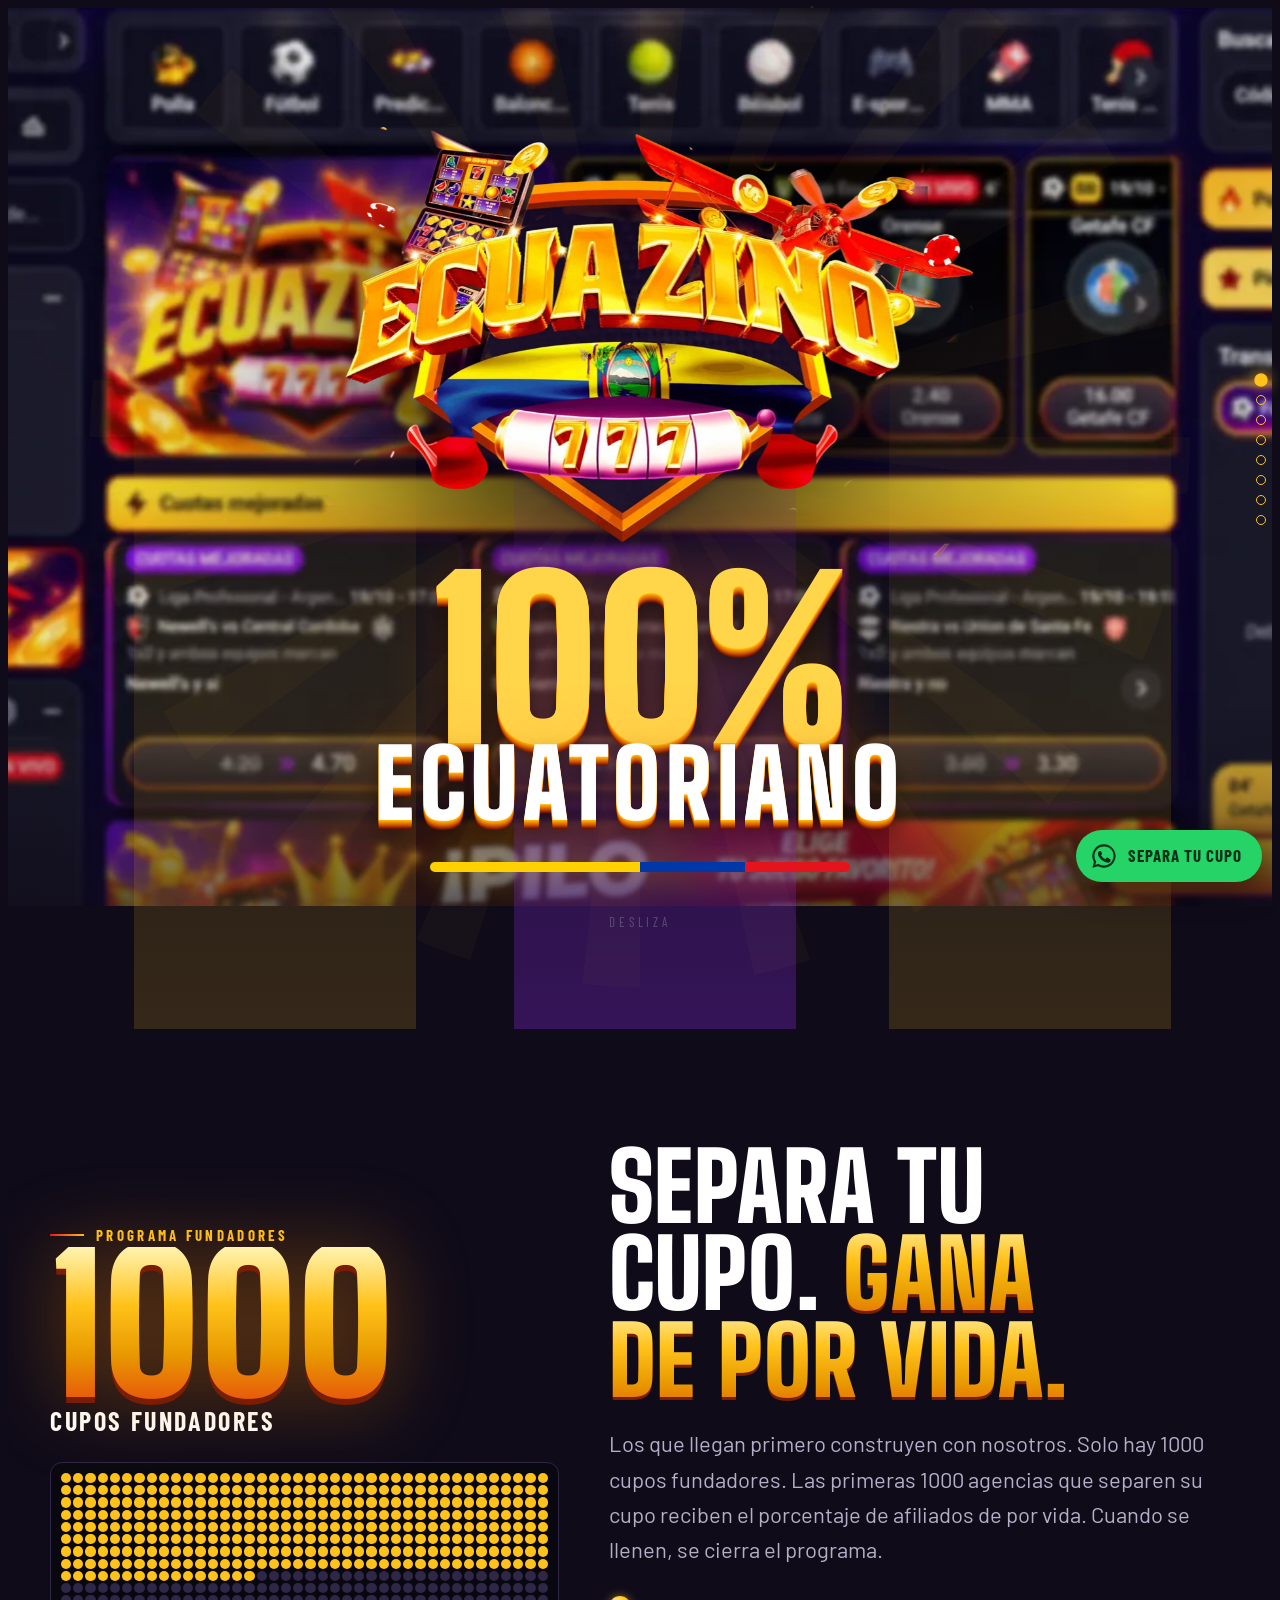
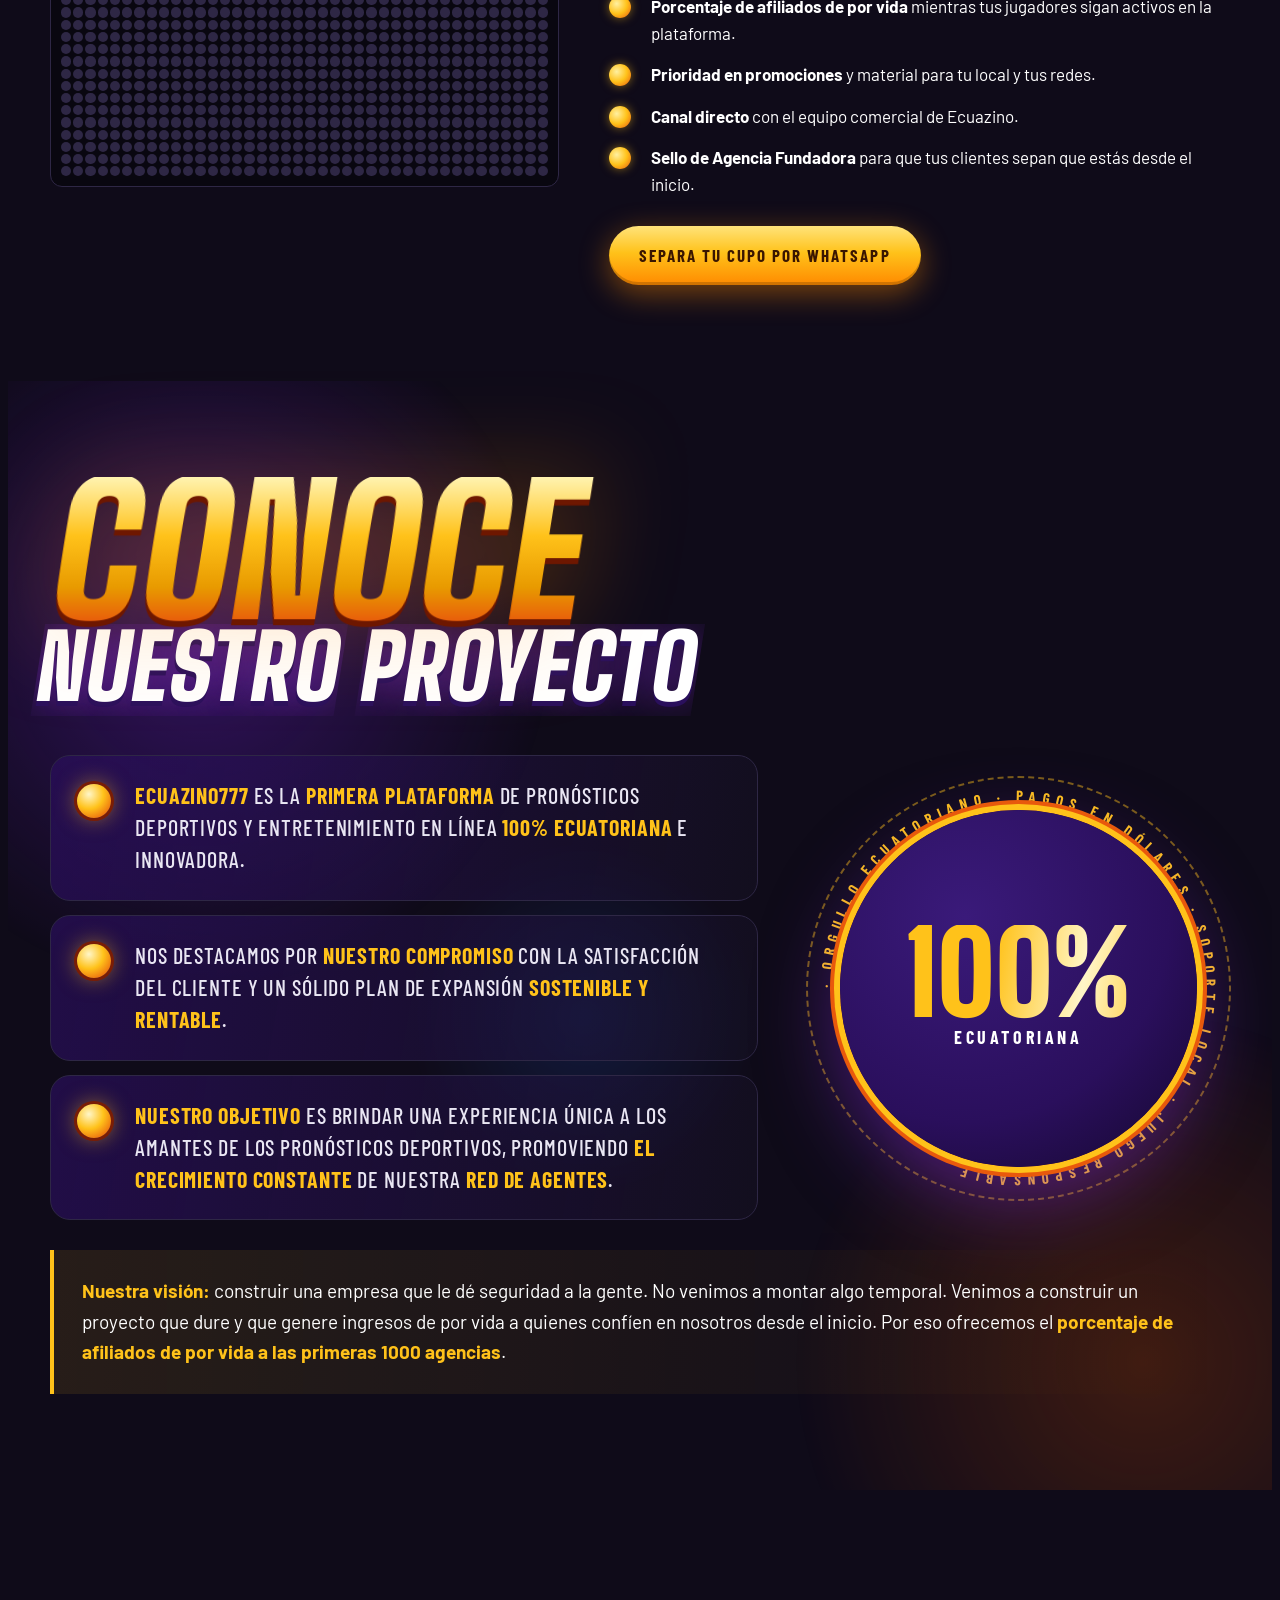
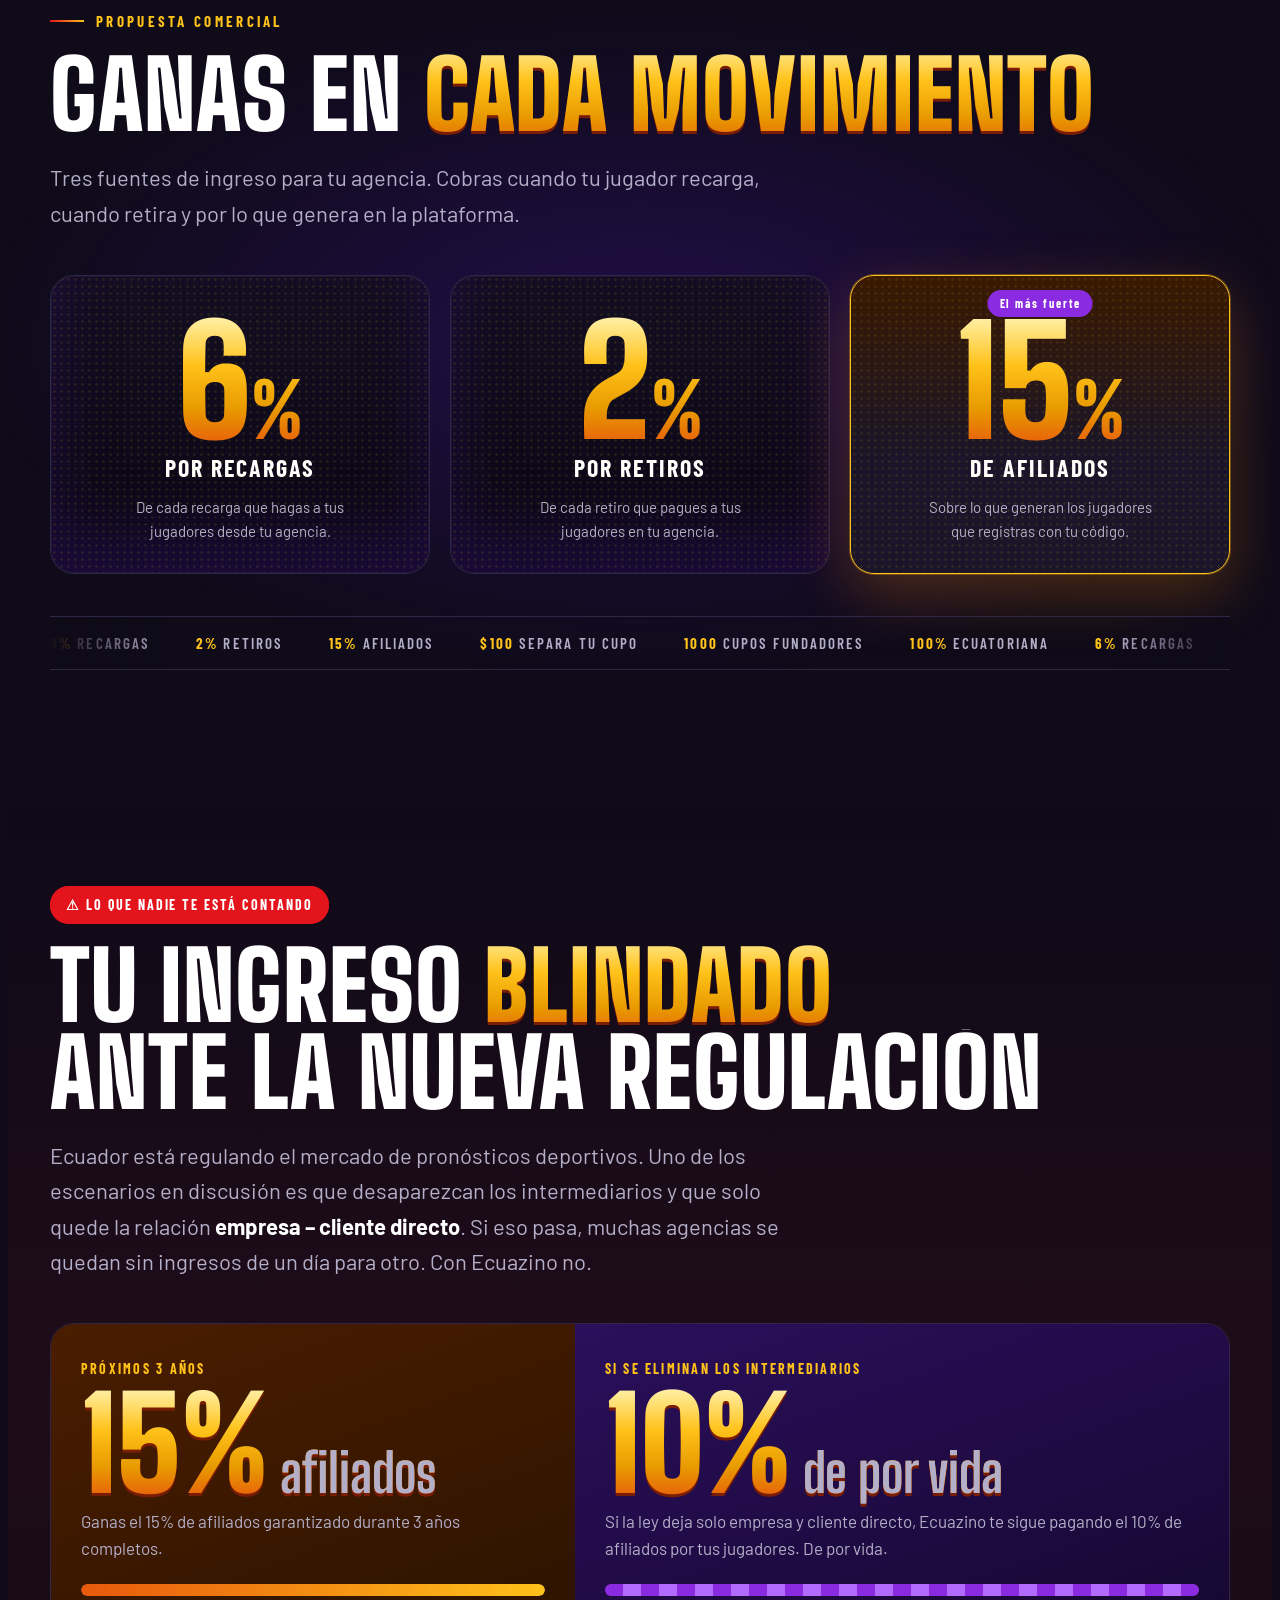
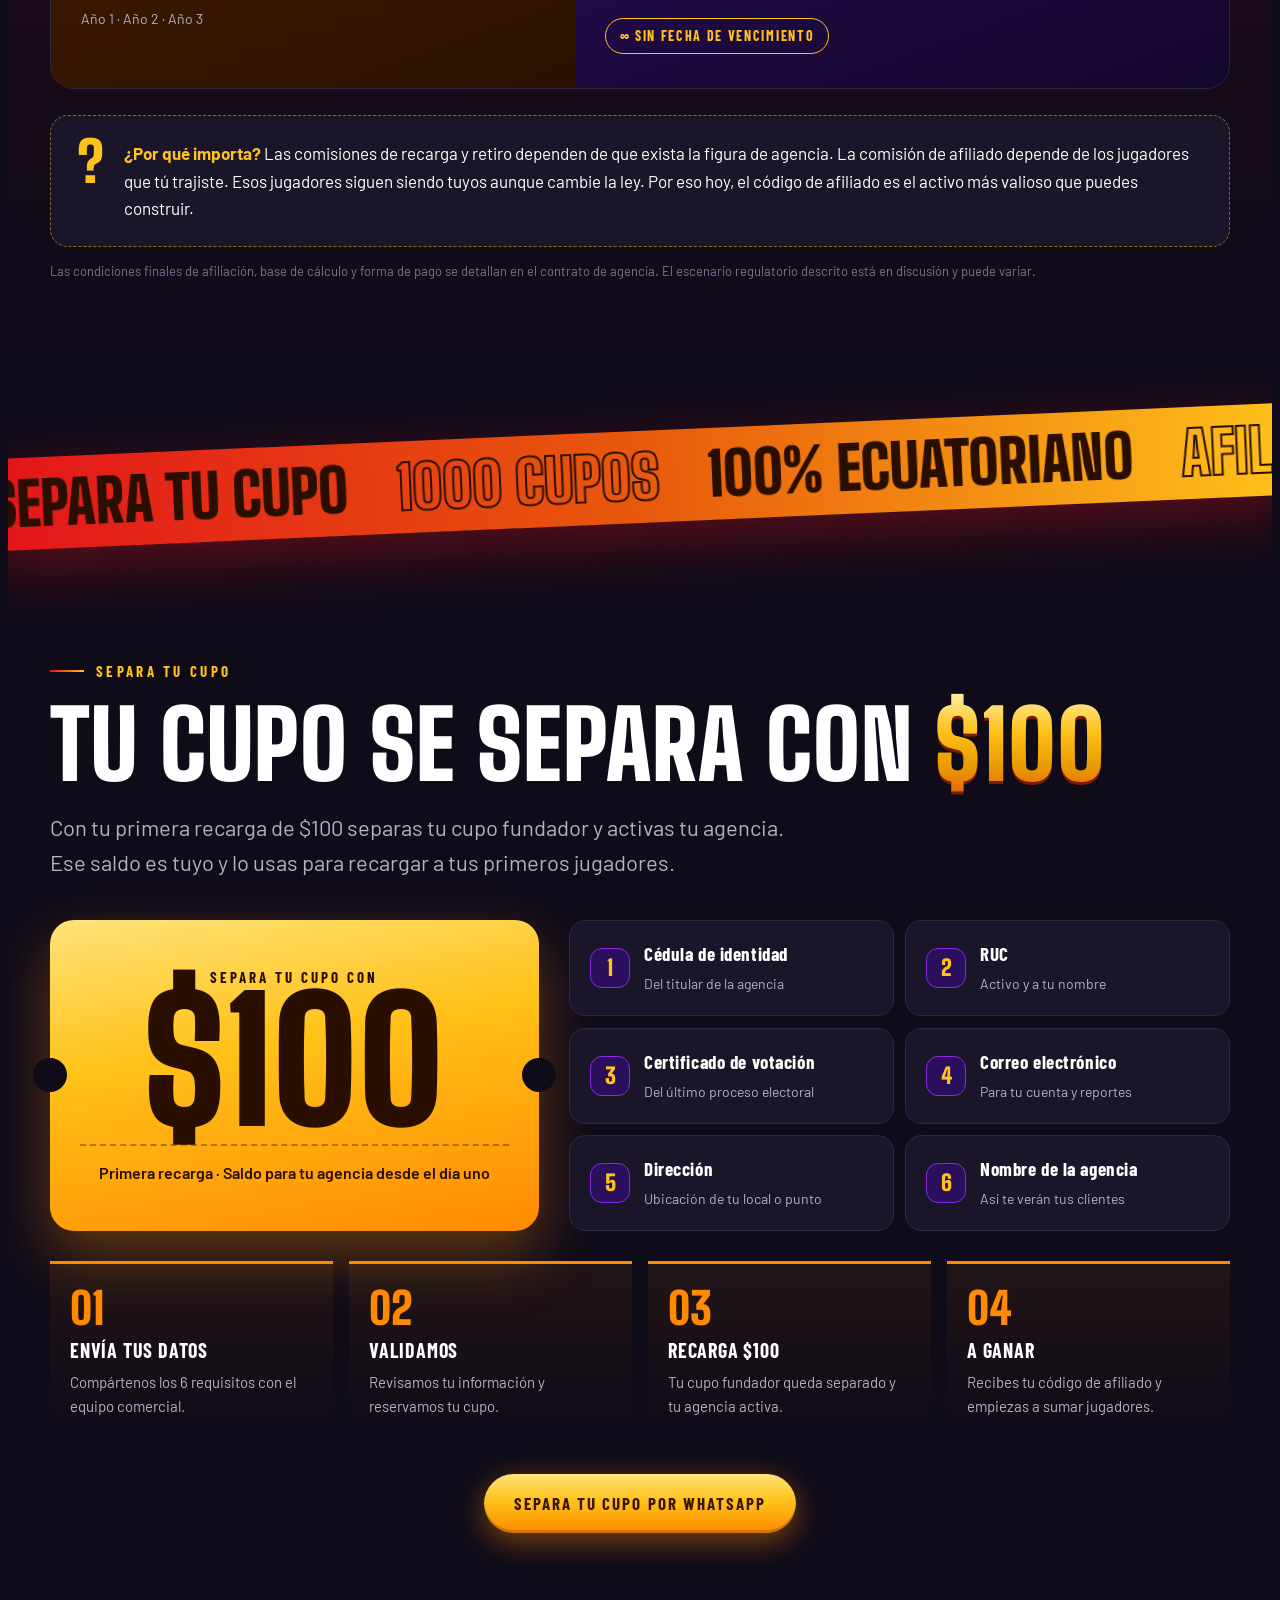
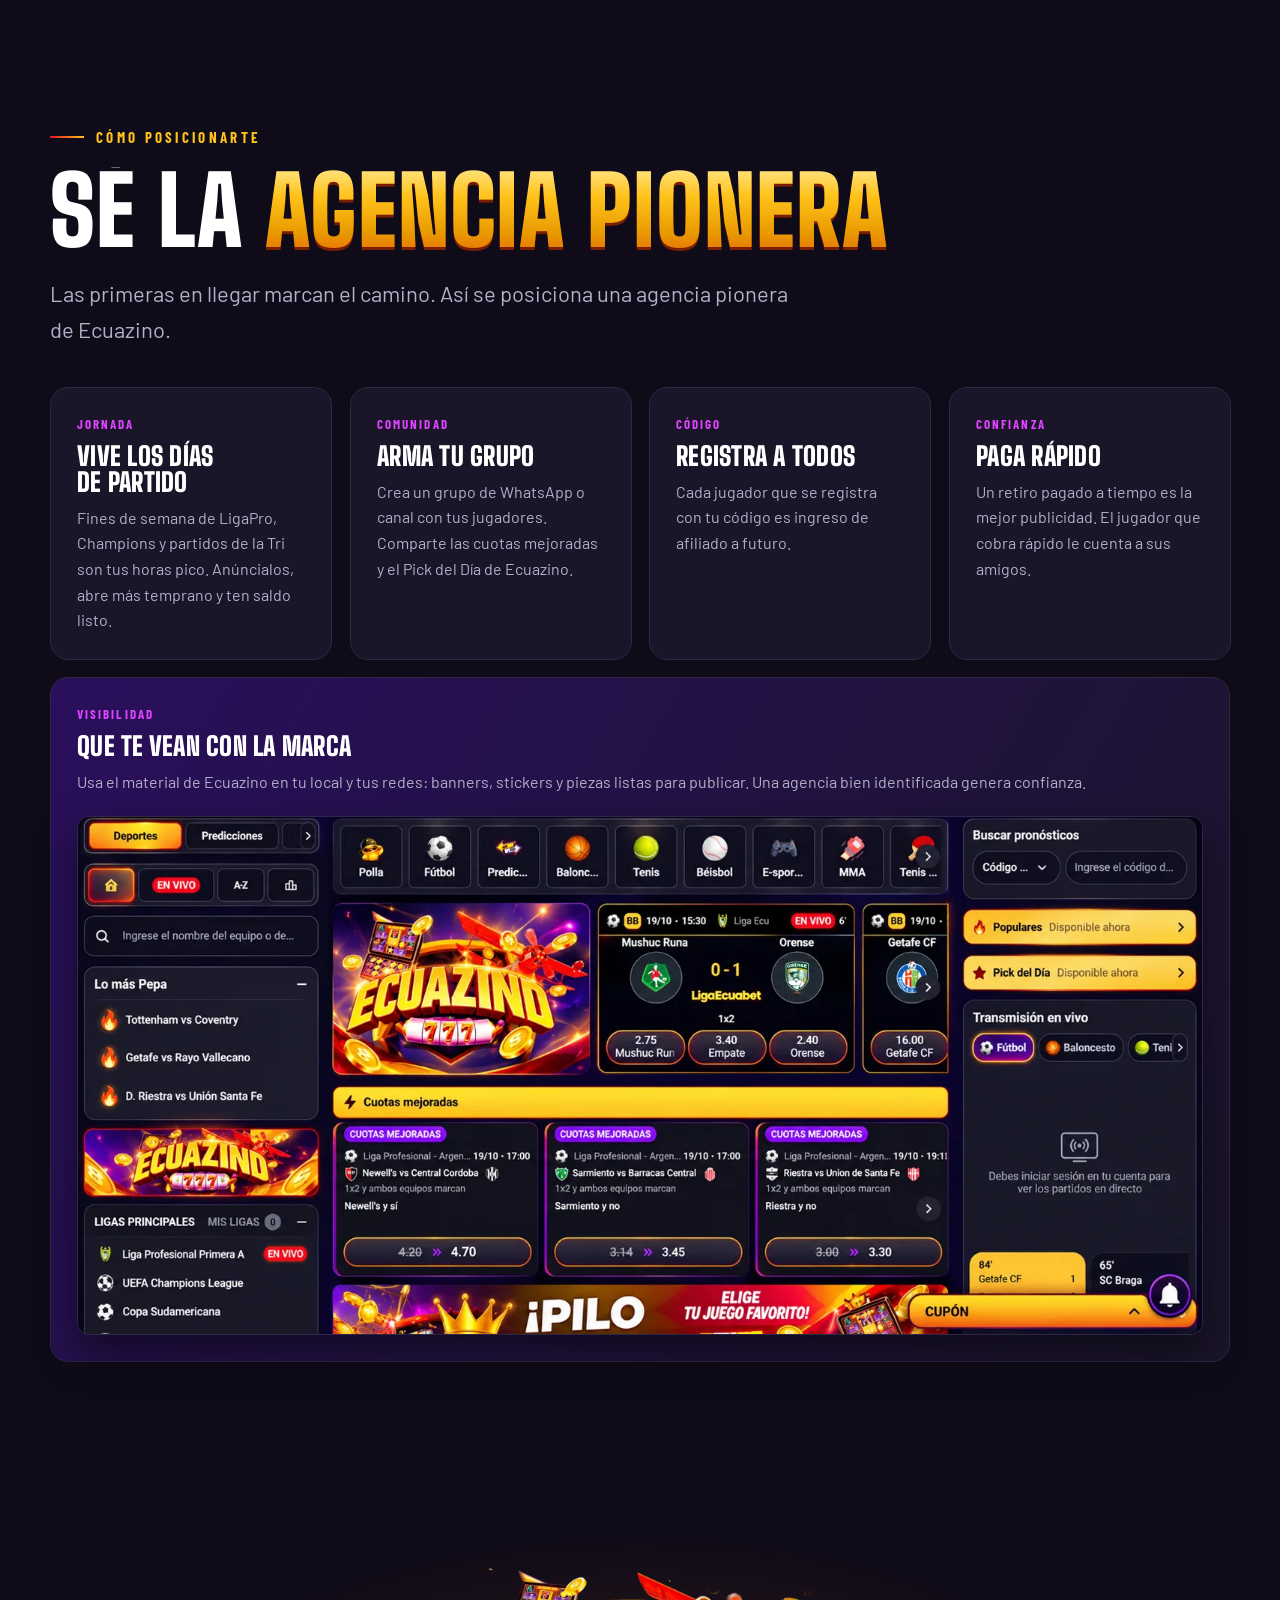
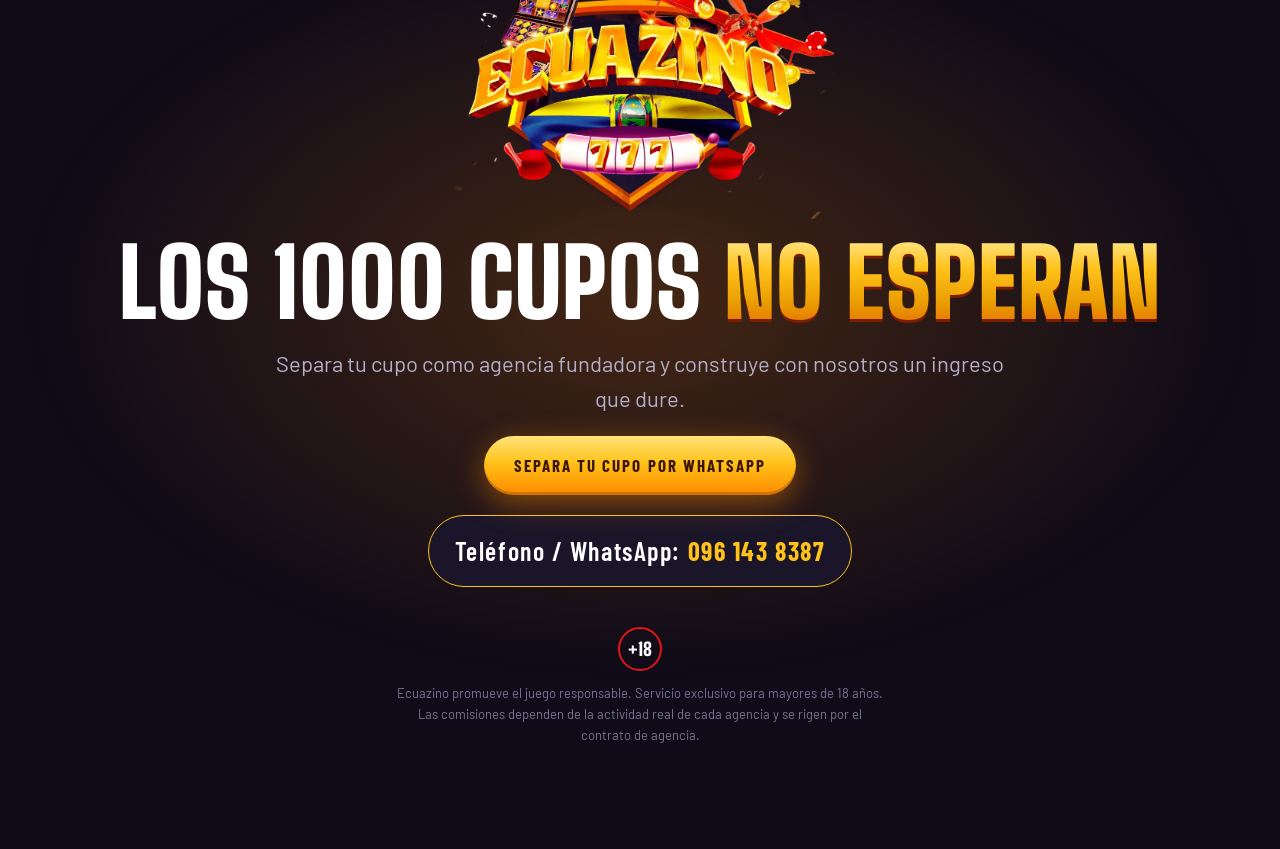
==== Ecuazino-Propuesta-Comercial.html @ 8dc654f0 "Rename Ecuazino-Propuesta-Comercial (1).html to Ecuazino-Propuesta-Comercial.html" ====
<!doctype html>
<html lang="es">
<head>
<meta charset="utf-8">
<meta name="viewport" content="width=device-width, initial-scale=1, viewport-fit=cover">
<title>Ecuazino Propuesta Comercial</title>
<meta name="claude:viewport-fit-sides" content="cover">
<link rel="preconnect" href="https://fonts.googleapis.com">
<link rel="preconnect" href="https://fonts.gstatic.com" crossorigin>
<link rel="stylesheet" href="https://fonts.googleapis.com/css2?family=Big+Shoulders+Display:wght@700;900&family=Barlow:wght@400;500;600&family=Barlow+Condensed:wght@500;600;700&display=swap">
<style>
/* Layout: presentación vertical por diapositivas a pantalla completa, noche violeta con acentos oro-fuego */
:root{
  --night:#0F0B19; --panel:#1A1528; --line:#2E2745; --royal:#2A0F5C;
  --gold:#FFC21A; --gold-deep:#E89A00; --fire:#FF8A00; --ember:#E8590C; --red:#E3141B; --violet:#8A2BE2; --ecu-blue:#1F4FB8;
  --ink:#FFFFFF; --muted:#B4AFC8; --dim:#7A7493;
  --display:"Big Shoulders Display","Impact","Arial Narrow",sans-serif;
  --body:"Barlow",system-ui,-apple-system,"Segoe UI",sans-serif;
  --label:"Barlow Condensed","Arial Narrow",sans-serif;
  color-scheme:dark;
}
*{box-sizing:border-box}
img{max-width:100%;height:auto;display:block}
html{scroll-behavior:smooth;overflow-x:clip}
body{overflow-x:clip}
section,.band-wrap{overflow-x:clip}
body{background:var(--night);color:var(--ink);font-family:var(--body);font-size:17px;line-height:1.6;overflow-x:hidden}
#fx{position:fixed;inset:0;width:100%;height:100%;pointer-events:none;z-index:0}
.progress{position:fixed;top:0;left:0;height:3px;width:100%;transform:scaleX(0);transform-origin:left;background:linear-gradient(90deg,var(--red),var(--fire),var(--gold));z-index:30;margin-top:env(safe-area-inset-top,0px)}
.dots{position:fixed;right:max(14px,env(safe-area-inset-right,0px));top:50%;transform:translateY(-50%);display:flex;flex-direction:column;gap:10px;z-index:20}
.dots a{width:10px;height:10px;border-radius:50%;border:1.5px solid var(--gold);display:block;transition:.3s}
.dots a.on{background:var(--gold);transform:scale(1.35);box-shadow:0 0 12px var(--gold)}
section{position:relative;z-index:1;min-height:100vh;display:flex;align-items:center;padding-block:96px;padding-left:max(16px,env(safe-area-inset-left,0px));padding-right:max(16px,env(safe-area-inset-right,0px))}
.wrap{width:100%;max-width:1180px;margin:0 auto}
.eyebrow{font-family:var(--label);font-weight:700;letter-spacing:.22em;text-transform:uppercase;color:var(--gold);font-size:15px;display:flex;align-items:center;gap:12px}
.eyebrow::before{content:"";width:34px;height:2px;background:linear-gradient(90deg,var(--red),var(--gold))}
h1,h2,h3{font-family:var(--display);font-weight:900;text-transform:uppercase;line-height:.92;margin:0;text-wrap:balance;letter-spacing:.01em}
h2{font-size:clamp(44px,7.4vw,96px);margin:18px 0 22px}
h3{font-size:30px;line-height:1}
.goldtext{background:linear-gradient(180deg,#FFF3B0 0%,var(--gold) 38%,var(--gold-deep) 70%,var(--ember) 100%);-webkit-background-clip:text;background-clip:text;color:transparent;filter:drop-shadow(0 3px 0 #7a1d05)}
p.lead{font-size:clamp(18px,2vw,22px);color:var(--muted);max-width:62ch;margin:0}
.muted{color:var(--muted)}

/* Reveal */
.r{transition:transform .9s cubic-bezier(.2,.7,.2,1),opacity .9s}
.js .r.wait{opacity:.001;transform:translateY(38px)}

/* HERO */
#portada{text-align:center;overflow:hidden;background:radial-gradient(ellipse 80% 60% at 50% 40%,rgba(138,43,226,.35),transparent 70%),radial-gradient(ellipse 60% 40% at 50% 100%,rgba(232,89,12,.28),transparent 70%)}
#portada .wrap{display:flex;flex-direction:column;align-items:center;gap:22px}
.logo{width:min(640px,92%);animation:float 5s ease-in-out infinite}
.rays{position:absolute;left:50%;top:42%;width:1100px;height:1100px;margin:-550px 0 0 -550px;background:repeating-conic-gradient(from 0deg,rgba(255,194,26,.035) 0 6deg,transparent 6deg 18deg);border-radius:50%;animation:spin 60s linear infinite;will-change:transform;z-index:-1}
#portada::after{content:"";position:absolute;inset:0;z-index:-1;pointer-events:none;background:none}
.badge{display:inline-flex;align-items:center;gap:10px;padding:8px 18px;border-radius:999px;border:1px solid rgba(255,194,26,.45);background:rgba(42,15,92,.6);font-family:var(--label);font-weight:600;letter-spacing:.14em;text-transform:uppercase;font-size:14px}
.flag{display:inline-flex;width:24px;height:16px;border-radius:2px;overflow:hidden;flex-direction:column}
.flag i{display:block}.flag i:nth-child(1){flex:2;background:#FFD100}.flag i:nth-child(2){flex:1;background:#0038A8}.flag i:nth-child(3){flex:1;background:#E3141B}
#portada h1{font-size:clamp(40px,6.4vw,84px)}
.cta-row{display:flex;gap:14px;flex-wrap:wrap;justify-content:center}
.btn{font-family:var(--label);font-weight:700;letter-spacing:.12em;text-transform:uppercase;font-size:17px;padding:16px 30px;border-radius:999px;text-decoration:none;display:inline-flex;align-items:center;gap:10px;transition:transform .2s,box-shadow .2s}
.btn.gold{background:linear-gradient(180deg,#FFE37A,var(--gold) 45%,var(--fire));color:#3A1600;box-shadow:0 8px 30px rgba(255,138,0,.45),inset 0 -3px 0 rgba(0,0,0,.18)}
.btn.ghost{border:1.5px solid var(--fire);color:var(--ink)}
.btn:hover{transform:translateY(-3px)}
.btn:focus-visible,.dots a:focus-visible,input:focus-visible{outline:3px solid var(--gold);outline-offset:3px}
.scroll-hint{font-family:var(--label);letter-spacing:.3em;font-size:13px;color:var(--dim);text-transform:uppercase;animation:bob 2s 3.6s ease-in-out infinite both;margin-top:18px}

/* Quiénes somos */
.split{display:grid;grid-template-columns:1.1fr .9fr;gap:56px;align-items:center}
.split>*{min-width:0}
.vision{margin-top:30px;padding:26px 28px;border-left:4px solid var(--gold);background:linear-gradient(90deg,rgba(255,194,26,.1),transparent);font-size:19px}
.vision strong{color:var(--gold)}
.stamp{position:relative;aspect-ratio:1;max-width:440px;width:100%;margin:0 auto;display:grid;place-items:center}
.stamp .ring{position:absolute;inset:0;border-radius:50%;border:2px dashed rgba(255,194,26,.45);animation:spin 40s linear infinite}
.stamp .ring2{position:absolute;inset:8%;border-radius:50%;background:radial-gradient(circle at 35% 30%,#3a1a7a,var(--royal) 60%,#14072c);box-shadow:0 0 0 6px var(--gold),0 0 0 10px var(--ember),0 30px 80px rgba(138,43,226,.5)}
.stamp .core{position:relative;text-align:center}
.stamp .big{font-family:var(--display);font-weight:900;font-size:clamp(70px,9vw,120px);line-height:.85}
.stamp .sub{font-family:var(--label);font-weight:700;letter-spacing:.2em;text-transform:uppercase;font-size:18px}
.stamp svg{position:absolute;inset:0;width:100%;height:100%;animation:spin 30s linear infinite reverse}
.stamp text{font-family:var(--label);font-weight:700;letter-spacing:6px;font-size:14px;fill:var(--gold);text-transform:uppercase}

/* Pilares */
.grid3{display:grid;grid-template-columns:repeat(3,1fr);gap:18px;margin-top:40px}
.card{position:relative;padding:30px 26px;border-radius:18px;background:linear-gradient(180deg,rgba(42,15,92,.55),rgba(26,21,40,.9));border:1px solid var(--line);overflow:hidden;transition:transform .35s,border-color .35s}
.card:hover{transform:translateY(-6px);border-color:var(--fire)}
.card::after{content:"";position:absolute;inset:-1px;border-radius:inherit;background:linear-gradient(120deg,transparent 30%,rgba(255,194,26,.18) 50%,transparent 70%);transform:translateX(-100%);transition:transform .8s}
.card:hover::after{transform:translateX(100%)}
.ico{width:54px;height:54px;border-radius:14px;display:grid;place-items:center;background:linear-gradient(160deg,var(--gold),var(--ember));margin-bottom:18px;box-shadow:0 8px 22px rgba(232,89,12,.4)}
.ico svg{width:28px;height:28px;stroke:#3A1600;fill:none;stroke-width:2.2;stroke-linecap:round;stroke-linejoin:round}
.card h3{font-size:26px;margin-bottom:8px}
.card p{margin:0;color:var(--muted);font-size:16px}

/* Comisiones */
#comisiones{background:radial-gradient(ellipse 70% 50% at 50% 50%,rgba(42,15,92,.7),transparent 75%)}
.rates{display:grid;grid-template-columns:repeat(3,1fr);gap:20px;margin-top:44px}
.rate{position:relative;text-align:center;padding:38px 20px 30px;border-radius:24px;background:var(--panel);border:1.5px solid var(--line);overflow:hidden}
.rate.hot{border-color:var(--gold);background:linear-gradient(180deg,#3a1a00,var(--panel) 60%);box-shadow:0 0 0 1px rgba(255,194,26,.3),0 20px 60px rgba(255,138,0,.25)}
.rate .tag{position:absolute;top:14px;left:50%;transform:translateX(-50%);font-family:var(--label);font-weight:700;font-size:12px;letter-spacing:.16em;padding:4px 12px;border-radius:999px;background:var(--violet);white-space:nowrap}
.rate .pct{font-family:var(--display);font-weight:900;font-size:clamp(96px,12vw,150px);line-height:.9;font-variant-numeric:tabular-nums}
.rate .pct small{font-size:.5em}
.rate .what{font-family:var(--label);font-weight:700;font-size:24px;letter-spacing:.08em;text-transform:uppercase}
.rate p{margin:8px auto 0;color:var(--muted);font-size:15px;max-width:28ch}
.ticker{margin-top:42px;overflow:hidden;border-block:1px solid var(--line)}
.ticker{position:relative}
.ticker::before,.ticker::after{content:"";position:absolute;top:0;bottom:0;width:10%;z-index:1;pointer-events:none}
.ticker::before{left:0;background:linear-gradient(90deg,var(--night),transparent)}
.ticker::after{right:0;background:linear-gradient(-90deg,var(--night),transparent)}
.ticker div{will-change:transform;display:flex;gap:46px;width:max-content;padding:14px 0;animation:marquee 28s linear infinite;font-family:var(--label);font-weight:600;letter-spacing:.14em;text-transform:uppercase;color:var(--muted);font-size:15px}
.ticker b{color:var(--gold)}

/* Afiliados */
#afiliados{background:linear-gradient(180deg,transparent,rgba(227,20,27,.08) 50%,transparent)}
.alert{display:inline-flex;align-items:center;gap:10px;padding:8px 16px;border-radius:999px;background:var(--red);font-family:var(--label);font-weight:700;letter-spacing:.14em;text-transform:uppercase;font-size:14px;position:relative}
.alert::after{content:"";position:absolute;inset:0;border-radius:inherit;background:var(--red);z-index:-1;animation:pulse 2s infinite;will-change:transform,opacity}
.timeline{margin-top:44px;display:grid;grid-template-columns:1fr 1.25fr;gap:0;border-radius:24px;overflow:hidden;border:1.5px solid var(--line)}
.phase{padding:34px 30px;min-width:0}
.phase.a{background:linear-gradient(160deg,#4a1d00,#2a1200)}
.phase.b{background:linear-gradient(160deg,var(--royal),#14072c);position:relative}
.phase .when{font-family:var(--label);font-weight:700;letter-spacing:.16em;text-transform:uppercase;font-size:14px;color:var(--gold)}
.phase .num{font-family:var(--display);font-weight:900;font-size:clamp(84px,10vw,130px);line-height:.9;margin:6px 0}
.phase .num small{font-size:.42em;color:var(--muted);font-weight:700}
.phase p{margin:0;color:var(--muted)}
.phase .life{display:inline-block;margin-top:14px;padding:6px 14px;border-radius:999px;border:1.5px solid var(--gold);color:var(--gold);font-family:var(--label);font-weight:700;letter-spacing:.12em;text-transform:uppercase;font-size:14px}
.bar{height:12px;border-radius:999px;background:var(--line);margin:22px 0 8px;overflow:hidden}
.bar i{display:block;height:100%;width:0;background:linear-gradient(90deg,var(--ember),var(--gold));border-radius:inherit;transition:width 2.2s cubic-bezier(.2,.7,.2,1)}
.bar.inf i{position:relative;overflow:hidden;background:var(--violet)}
.bar.inf i::before{content:"";position:absolute;top:0;bottom:0;left:-36px;right:0;background:repeating-linear-gradient(90deg,var(--violet) 0 18px,#B36BFF 18px 36px);animation:stripes 1.2s linear infinite;will-change:transform}
.why{margin-top:26px;display:grid;grid-template-columns:auto 1fr;gap:20px;align-items:start;padding:24px 26px;border-radius:18px;background:var(--panel);border:1px dashed rgba(255,194,26,.5)}
.why .q{font-family:var(--display);font-weight:900;font-size:56px;line-height:.8;color:var(--gold)}
.why p{margin:0}
.fine{font-size:13px;color:var(--dim);margin-top:14px}

/* Fundadores */
.founders{display:grid;grid-template-columns:.9fr 1.1fr;gap:50px;align-items:center}
.founders>*{min-width:0}
.counter500{font-family:var(--display);font-weight:900;font-size:clamp(110px,15vw,210px);line-height:.8;font-variant-numeric:tabular-nums}
.seats{display:grid;grid-template-columns:repeat(40,1fr);gap:2px;margin-top:20px;padding:10px;border-radius:12px;background:rgba(0,0,0,.35);border:1px solid var(--line)}
.seats i{aspect-ratio:1;border-radius:50%;background:var(--line)}
.seats i.on{background:var(--gold)}
.perks{display:flex;flex-direction:column;gap:14px;margin-top:26px;padding:0;list-style:none}
.perks li{display:grid;grid-template-columns:30px 1fr;gap:12px;align-items:start}
.perks li::before{content:"";width:22px;height:22px;margin-top:3px;border-radius:50%;background:radial-gradient(circle at 35% 35%,#FFF0A0,var(--gold) 50%,var(--ember));box-shadow:0 0 10px rgba(255,194,26,.5)}

/* Calculadora */
.calc{display:grid;grid-template-columns:1fr 1fr;gap:26px;margin-top:40px}
.calc>*{min-width:0}
.inputs{padding:30px;border-radius:22px;background:var(--panel);border:1px solid var(--line);display:flex;flex-direction:column;gap:26px}
.field label{display:flex;justify-content:space-between;font-family:var(--label);font-weight:600;letter-spacing:.06em;font-size:17px;text-transform:uppercase;gap:10px}
.field label output{color:var(--gold);font-variant-numeric:tabular-nums}
.field small{display:block;color:var(--dim);font-size:13px;margin-top:4px}
input[type=range]{width:100%;margin-top:12px;accent-color:var(--gold);height:6px}
.result{padding:30px;border-radius:22px;background:linear-gradient(160deg,#3a1a00 0%,var(--royal) 100%);border:1.5px solid var(--gold);display:flex;flex-direction:column;justify-content:space-between;gap:16px}
.line{display:flex;justify-content:space-between;gap:10px;font-variant-numeric:tabular-nums;padding-bottom:12px;border-bottom:1px solid rgba(255,255,255,.12);font-size:17px}
.line b{font-family:var(--label);font-size:22px}
.total .k{font-family:var(--label);font-weight:700;letter-spacing:.16em;text-transform:uppercase;color:var(--gold)}
.total .v{font-family:var(--display);font-weight:900;font-size:clamp(64px,8vw,96px);line-height:.9;font-variant-numeric:tabular-nums}
.total .y{color:var(--muted);font-size:15px}

/* Apertura */
.open{display:grid;grid-template-columns:.85fr 1.15fr;gap:30px;margin-top:40px;align-items:stretch}
.open>*{min-width:0}
.ticket{position:relative;padding:36px 30px;border-radius:24px;background:linear-gradient(170deg,#FFE37A,var(--gold) 40%,var(--fire));color:#2A0F00;text-align:center;display:flex;flex-direction:column;justify-content:center;box-shadow:0 24px 60px rgba(255,138,0,.35)}
.ticket::before,.ticket::after{content:"";position:absolute;top:50%;width:34px;height:34px;border-radius:50%;background:var(--night);transform:translateY(-50%)}
.ticket::before{left:-17px}.ticket::after{right:-17px}
.ticket .k{font-family:var(--label);font-weight:700;letter-spacing:.2em;text-transform:uppercase;font-size:15px}
.ticket .v{font-family:var(--display);font-weight:900;font-size:clamp(110px,14vw,170px);line-height:.85}
.ticket .d{font-weight:600;font-size:16px;border-top:2px dashed rgba(42,15,0,.35);padding-top:14px;margin-top:10px}
.reqs{display:grid;grid-template-columns:repeat(2,1fr);gap:12px}
.req{display:flex;gap:14px;align-items:center;padding:18px 20px;border-radius:16px;background:var(--panel);border:1px solid var(--line);transition:border-color .3s,transform .3s}
.req:hover{border-color:var(--gold);transform:translateX(4px)}
.req .n{flex:none;width:40px;height:40px;border-radius:12px;display:grid;place-items:center;background:var(--royal);border:1.5px solid var(--violet);font-family:var(--display);font-weight:900;font-size:22px;color:var(--gold)}
.req b{display:block;font-family:var(--label);font-size:19px;letter-spacing:.03em}
.req span{font-size:14px;color:var(--muted)}
.steps{display:grid;grid-template-columns:repeat(4,1fr);gap:16px;margin-top:30px;counter-reset:s}
.step{padding:22px 20px;border-top:3px solid var(--fire);background:linear-gradient(180deg,rgba(255,138,0,.08),transparent)}
.step .sn{font-family:var(--display);font-weight:900;font-size:44px;line-height:1;color:var(--fire)}
.step b{display:block;font-family:var(--label);font-size:20px;text-transform:uppercase;letter-spacing:.04em;margin:4px 0}
.step p{margin:0;font-size:15px;color:var(--muted)}

/* Posicionamiento */
.play{display:grid;grid-template-columns:repeat(4,1fr);gap:18px;margin-top:40px}
.tip{padding:26px;border-radius:18px;border:1px solid var(--line);background:var(--panel);position:relative}
.tip .k{font-family:var(--label);font-weight:700;letter-spacing:.16em;font-size:13px;text-transform:uppercase;color:var(--violet);filter:brightness(1.6)}
.tip h3{font-size:26px;margin:8px 0 10px}
.tip p{margin:0;color:var(--muted);font-size:16px}
.tip.wide{grid-column:1/-1;display:grid;grid-template-columns:1fr;gap:22px;align-items:start;background:linear-gradient(120deg,var(--royal),var(--panel))}
.tip.wide img{width:100%;height:auto;border-radius:12px;border:1px solid var(--line);box-shadow:0 18px 40px rgba(0,0,0,.5)}
.tip.wide>*{min-width:0}

/* Cierre */
#cierre{text-align:center;background:radial-gradient(ellipse 70% 55% at 50% 45%,rgba(255,138,0,.22),transparent 70%)}
#cierre .wrap{display:flex;flex-direction:column;align-items:center;gap:20px}
#cierre .logo{width:min(420px,80%)}
.contact{display:flex;gap:14px;flex-wrap:wrap;justify-content:center}
.contact .phone{font-size:clamp(18px,2.4vw,26px)!important;padding:14px 26px!important;border-color:var(--gold)!important}
.contact .phone b{color:var(--gold)}
.contact a.phone{color:var(--ink);text-decoration:none;border-radius:999px;border:1px solid var(--gold);background:var(--panel);font-family:var(--label);font-weight:600;letter-spacing:.06em}
.contact span{padding:10px 18px;border-radius:999px;border:1px solid var(--line);background:var(--panel);font-family:var(--label);font-weight:600;letter-spacing:.06em;font-size:16px}
.legal{display:flex;gap:12px;align-items:center;justify-content:center;flex-wrap:wrap;font-size:13px;color:var(--dim);max-width:70ch;margin-top:20px}
.legal .e18{flex:none;width:44px;height:44px;border-radius:50%;border:2px solid var(--red);display:grid;place-items:center;font-family:var(--display);font-weight:900;color:var(--ink);font-size:18px}


/* ===== Intro: tragamonedas 777 (termina solo por CSS) ===== */
.intro{position:fixed;inset:0;z-index:100;display:grid;place-items:center;background:radial-gradient(circle at 50% 50%,#2A0F5C,#07040F 70%);animation:introOut .7s 2.5s cubic-bezier(.7,0,.3,1) forwards;pointer-events:none}
.machine{display:flex;gap:10px;padding:16px;border-radius:26px;background:linear-gradient(180deg,#FFE37A,var(--gold) 30%,var(--ember));box-shadow:0 0 0 4px #7a1d05,0 0 80px rgba(255,138,0,.6);animation:machineIn .5s cubic-bezier(.2,1.4,.4,1) both}
.reel{width:clamp(76px,16vw,130px);height:clamp(96px,20vw,160px);overflow:hidden;border-radius:14px;background:linear-gradient(180deg,#d9c7ff,#fff 30%,#fff 70%,#d9c7ff);box-shadow:inset 0 10px 16px rgba(0,0,0,.35),inset 0 -10px 16px rgba(0,0,0,.35)}
.strip{display:flex;flex-direction:column}
.strip b{height:clamp(96px,20vw,160px);display:grid;place-items:center;font-family:var(--display);font-weight:900;font-size:clamp(56px,12vw,104px);color:#2A0F5C;line-height:1}
.strip b:last-child{color:var(--red);text-shadow:0 3px 0 #7a0a0a}
.s1{animation:reel 1.4s .35s cubic-bezier(.3,.1,.2,1.08) both;--n:8}
.s2{animation:reel 1.75s .35s cubic-bezier(.3,.1,.2,1.08) both;--n:10}
.s3{animation:reel 2.1s .35s cubic-bezier(.3,.1,.2,1.08) both;--n:12}
.flash{position:absolute;inset:0;background:radial-gradient(circle,#FFF6C8,rgba(255,194,26,.6) 30%,transparent 65%);opacity:0;animation:flash .6s 2.35s ease-out forwards}
@keyframes reel{from{transform:translateY(0)}to{transform:translateY(calc(var(--n) * -1 * clamp(96px,20vw,160px)))}}
@keyframes machineIn{from{transform:scale(.6);opacity:0}}
@keyframes flash{30%{opacity:1}to{opacity:0}}
@keyframes introOut{to{opacity:0;visibility:hidden;transform:scale(1.08)}}
.intro.skip{animation:introOut .3s forwards}

/* ===== Hero ===== */
#portada{min-height:100vh}
.hero-wrap{width:min(720px,94%)}
.hero-logo{width:100%;filter:drop-shadow(0 30px 60px rgba(0,0,0,.6));will-change:transform;animation:heroIn 1.2s 2.55s cubic-bezier(.2,1.3,.4,1) both,float 5s 3.8s ease-in-out infinite}
.mega{display:flex;flex-direction:column;align-items:center;line-height:.8;margin-top:-6px}
.mega span{display:block;font-family:var(--display);font-weight:900;text-transform:uppercase;color:#FFD54A;
  text-shadow:0 1px 0 #FFB300,0 2px 0 #F59E00,0 3px 0 #EB8A00,0 4px 0 #E07400,0 5px 0 #D45F00,0 6px 0 #C24A00,0 7px 0 #A83600,0 8px 0 #8A2400,0 9px 0 #6E1700,0 14px 24px rgba(0,0,0,.6),0 0 60px rgba(255,138,0,.35)}
.mega .m1{font-size:clamp(90px,17vw,230px);letter-spacing:-.01em;animation:slam .8s 2.85s cubic-bezier(.2,1.6,.4,1) both}
.mega .m2{font-size:clamp(40px,7.4vw,104px);letter-spacing:.06em;color:#fff;animation:slam .8s 3.05s cubic-bezier(.2,1.6,.4,1) both}
.flagline{display:flex;width:min(420px,70%);height:10px;border-radius:999px;overflow:hidden;margin-top:18px;box-shadow:0 0 30px rgba(255,209,0,.4);animation:grow 1s 3.3s cubic-bezier(.2,.8,.2,1) both}
.flagline i:nth-child(1){flex:2;background:#FFD100}.flagline i:nth-child(2){flex:1;background:#0038A8}.flagline i:nth-child(3){flex:1;background:#E3141B}
.beams i{position:absolute;bottom:-10%;width:22vw;height:130%;background:linear-gradient(0deg,rgba(255,194,26,.18),transparent 70%);transform-origin:bottom center;z-index:-1;will-change:transform;border-radius:50% 50% 0 0}
.beams i:nth-child(1){left:10%;animation:sweep 7s ease-in-out infinite}
.beams i:nth-child(2){left:40%;animation:sweep 9s -3s ease-in-out infinite reverse;background:linear-gradient(0deg,rgba(138,43,226,.35),transparent 70%)}
.beams i:nth-child(3){right:8%;animation:sweep 8s -1s ease-in-out infinite}
@keyframes sweep{0%,100%{transform:rotate(-18deg)}50%{transform:rotate(18deg)}}
@keyframes heroIn{from{transform:scale(.3) rotate(-8deg);opacity:0;filter:blur(10px)}}
@keyframes slam{from{transform:scale(2.2);opacity:0;filter:blur(6px)}}
@keyframes grow{from{transform:scaleX(0)}}

.wa-float{position:fixed;z-index:40;right:calc(18px + env(safe-area-inset-right,0px));bottom:calc(18px + env(safe-area-inset-bottom,0px));display:flex;align-items:center;gap:10px;padding:12px 20px 12px 14px;border-radius:999px;background:#25D366;color:#06301A;text-decoration:none;font-family:var(--label);font-weight:700;font-size:17px;letter-spacing:.06em;text-transform:uppercase;box-shadow:0 10px 30px rgba(0,0,0,.45);transition:transform .2s}
.wa-float:hover{transform:translateY(-3px)}
.wa-float svg{width:28px;height:28px;fill:#06301A}
@media (max-width:560px){.wa-float span{display:none}.wa-float{padding:14px}}

/* ===== Fondo borroso de la plataforma ===== */
.hero-bg,.intro-bg{position:absolute;inset:0;background:url("[data-uri]") center top/max(100%,calc(100vh * 2.17)) auto no-repeat,var(--night);z-index:-2;will-change:transform;transform-origin:center top}
.hero-bg{bottom:auto;height:max(100vh,100%)}
@media (max-aspect-ratio:1/1){.hero-bg,.intro-bg{background-size:auto 70%,auto;background-position:center top,center}}
.hero-bg{animation:kenburns 22s ease-in-out infinite alternate;opacity:1}
.hero-bg::after,.intro-bg::after{content:"";position:absolute;inset:0;background:radial-gradient(ellipse 40% 46% at 50% 47%,rgba(15,11,25,.5),rgba(15,11,25,.08) 100%),linear-gradient(180deg,transparent 68%,var(--night) 98%)}
.intro-bg{opacity:.9;animation:kenburns 3s ease-out both}
.intro-bg::after{background:radial-gradient(circle at 50% 50%,rgba(15,11,25,.5),rgba(7,4,15,.25) 75%)}
.intro .machine{position:relative;z-index:1}
@keyframes kenburns{from{transform:scale(1)}to{transform:scale(1.035)}}
.hero-wrap{position:relative;transform-style:preserve-3d;will-change:transform;transition:transform .15s linear}
/* ===== Spotlight + tilt + band ===== */
.spot{position:fixed;inset:0;pointer-events:none;z-index:2;background:radial-gradient(420px circle at var(--mx,50%) var(--my,-20%),rgba(255,194,26,.09),transparent 70%)}
.tilt{transform-style:preserve-3d;will-change:transform}
.band{position:relative;z-index:1;overflow:hidden;transform:rotate(-2.5deg);margin:10px -20px;background:linear-gradient(90deg,var(--red),var(--ember),var(--gold));box-shadow:0 20px 60px rgba(227,20,27,.35)}
.band div{will-change:transform;display:flex;gap:48px;width:max-content;padding:16px 0;animation:marquee 20s linear infinite}
.band span{font-family:var(--display);font-weight:900;font-size:clamp(34px,5vw,60px);text-transform:uppercase;color:#2A0F00;line-height:1;white-space:nowrap}
.band span.o{color:transparent;-webkit-text-stroke:2px #2A0F00}
.magnet{transition:transform .25s cubic-bezier(.2,.8,.2,1),box-shadow .25s}
.btn.gold{position:relative;overflow:hidden}
.btn.gold::after{content:"";position:absolute;top:0;left:0;width:40%;height:100%;background:linear-gradient(100deg,transparent,rgba(255,255,255,.7),transparent);transform:translateX(-150%) skewX(-20deg);animation:btnshine 3s 1s infinite;will-change:transform}
@keyframes btnshine{0%{transform:translateX(-150%) skewX(-20deg)}35%,100%{transform:translateX(330%) skewX(-20deg)}}
.counter500{filter:drop-shadow(0 6px 0 #7a1d05) drop-shadow(0 0 40px rgba(255,138,0,.4))}

@keyframes hotglow{50%{box-shadow:0 0 0 1px rgba(255,194,26,.6),0 20px 80px rgba(255,138,0,.5)}}
.pending{display:inline-block;margin-top:14px;font-size:12px;color:var(--dim);border:1px dashed var(--line);padding:4px 10px;border-radius:999px}
@media (prefers-reduced-motion:reduce){.intro{display:none}}
@media print{.intro,.spot,.beams{display:none}}

/* ===== Conoce nuestro proyecto ===== */
.proj{display:flex;flex-direction:column;margin:0 0 46px;transform:skewX(-9deg);transform-origin:left}
.proj .p1{font-size:clamp(84px,14vw,190px);line-height:.82;background:linear-gradient(180deg,#FFF3B0,var(--gold) 40%,var(--gold-deep) 75%,var(--ember));-webkit-background-clip:text;background-clip:text;color:transparent;filter:drop-shadow(0 6px 0 #6E1700) drop-shadow(0 0 50px rgba(255,138,0,.35))}
.proj .p2{font-size:clamp(42px,7vw,96px);line-height:.95;color:#fff;letter-spacing:.01em;text-shadow:0 5px 0 #2A0F5C,0 0 40px rgba(138,43,226,.6)}
.proj-grid{grid-template-columns:1.25fr .75fr;gap:48px}
.facts{list-style:none;margin:0;padding:0;display:flex;flex-direction:column;gap:14px}
.facts li{display:grid;grid-template-columns:40px 1fr;gap:18px;align-items:start;padding:24px 26px;border-radius:20px;background:linear-gradient(100deg,rgba(42,15,92,.7),rgba(26,21,40,.4));border:1px solid var(--line);position:relative;overflow:hidden}
.facts li::after{content:"";position:absolute;inset:0;background:linear-gradient(100deg,transparent 30%,rgba(255,194,26,.16) 50%,transparent 70%);transform:translateX(-110%);animation:sweepx 5s ease-in-out infinite}
.facts li:nth-child(2)::after{animation-delay:1.6s}.facts li:nth-child(3)::after{animation-delay:3.2s}
.facts p{margin:0;font-size:clamp(18px,1.8vw,22px);line-height:1.45;color:#E9E6F3;text-transform:uppercase;font-family:var(--label);font-weight:500;letter-spacing:.04em}
.facts b{color:var(--gold);font-weight:700}
.coin{width:34px;height:34px;margin-top:4px;border-radius:50%;background:radial-gradient(circle at 35% 30%,#FFF6C8,var(--gold) 45%,var(--ember) 90%);box-shadow:0 0 0 3px #7a1d05,0 0 22px rgba(255,194,26,.6);animation:coinspin 3.2s ease-in-out infinite}
.facts li:nth-child(2) .coin{animation-delay:.5s}.facts li:nth-child(3) .coin{animation-delay:1s}
@keyframes coinspin{0%,60%,100%{transform:rotateY(0)}80%{transform:rotateY(180deg)}}
@keyframes sweepx{0%,40%{transform:translateX(-110%)}70%,100%{transform:translateX(110%)}}

/* ===== Aurora + grano ===== */
.aurora{position:absolute;inset:0;overflow:hidden;z-index:-1;pointer-events:none}
.aurora i{position:absolute;width:60vw;height:60vw;border-radius:50%;opacity:.5;will-change:transform}
.aurora i:nth-child(1){background:radial-gradient(circle,rgba(91,27,176,.9),transparent 65%);left:-15vw;top:-10vw;animation:drift 16s ease-in-out infinite}
.aurora i:nth-child(2){background:radial-gradient(circle,rgba(194,74,0,.9),transparent 65%);right:-20vw;bottom:-20vw;opacity:.3;animation:drift 20s -6s ease-in-out infinite reverse}
.aurora i:nth-child(3){background:radial-gradient(circle,rgba(31,79,184,.9),transparent 65%);left:30vw;top:40%;width:30vw;height:30vw;opacity:.25;animation:drift 18s -3s ease-in-out infinite}
@keyframes drift{50%{transform:translate(8vw,6vw) scale(1.15)}}


/* ===== Títulos cinéticos ===== */
h2 .w{display:inline-block;overflow:hidden;vertical-align:top;padding-bottom:.08em;margin-bottom:-.08em}
h2 .w>span{display:inline-block;transition:transform .9s cubic-bezier(.2,.9,.2,1)}
.js h2.kin.wait .w>span{transform:translateY(105%) rotate(4deg)}
.js h2.kin.wait{opacity:1;transform:none}

/* ===== Marcador para comisiones ===== */
.rate{background:linear-gradient(180deg,#140E22,#0B0714);box-shadow:inset 0 0 0 1px rgba(255,255,255,.04),inset 0 -40px 60px rgba(42,15,92,.5)}
.rate::before{content:"";position:absolute;inset:0;background:radial-gradient(rgba(255,194,26,.10) 1px,transparent 1.5px) 0 0/7px 7px;pointer-events:none}
.rate .pct{position:relative;filter:none}
.counter500{will-change:auto}
@media (max-width:900px){.proj-grid{grid-template-columns:1fr}}
@keyframes float{0%,100%{transform:translateY(0)}50%{transform:translateY(-14px)}}
@keyframes spin{to{transform:rotate(360deg)}}
@keyframes bob{0%,100%{transform:translateY(0);opacity:.6}50%{transform:translateY(8px);opacity:1}}
@keyframes marquee{to{transform:translateX(-50%)}}
@keyframes pulse{0%{transform:scale(1);opacity:.7}100%{transform:scale(1.35,1.8);opacity:0}}
@keyframes stripes{to{transform:translateX(36px)}}
@keyframes shine{to{background-position:200% center}}
.shine{background:linear-gradient(100deg,var(--gold) 20%,#FFF6C8 40%,var(--gold) 60%);background-size:200% auto;-webkit-background-clip:text;background-clip:text;color:transparent;animation:shine 3.5s linear infinite}

@media (max-width:900px){
  .split,.founders,.calc,.open,.timeline{grid-template-columns:1fr}
  .grid3,.rates,.play{grid-template-columns:1fr 1fr}
  .steps{grid-template-columns:1fr 1fr}
  .tip.wide{grid-column:1/-1}
  .dots{display:none}
}
@media (max-width:560px){
  body{font-size:16px}
  section{padding-block:72px}
  .grid3,.rates,.play,.reqs,.steps{grid-template-columns:1fr}
  .tip.wide{grid-column:auto}
  .why{grid-template-columns:1fr}
  .seats{grid-template-columns:repeat(25,1fr)}
}
@media (prefers-reduced-motion:reduce){
  *,*::before,*::after{animation:none!important;transition:none!important}
  html{scroll-behavior:auto}
  .js .r.wait{opacity:1;transform:none}
}
@media print{
  #fx,.dots,.progress,.scroll-hint{display:none}
  section{min-height:auto;break-after:page;padding-block:40px}
  .js .r.wait{opacity:1;transform:none}
  *{animation:none!important}
}
</style>
</head>
<body>

<div class="intro" id="intro" aria-hidden="true">
  <div class="intro-bg"></div>
  <div class="machine">
    <div class="reel"><div class="strip s1"><b>$</b><b>★</b><b>♦</b><b>♣</b><b>$</b><b>★</b><b>♦</b><b>♣</b><b>7</b></div></div>
    <div class="reel"><div class="strip s2"><b>★</b><b>♦</b><b>♣</b><b>$</b><b>★</b><b>♦</b><b>♣</b><b>$</b><b>♦</b><b>♣</b><b>7</b></div></div>
    <div class="reel"><div class="strip s3"><b>♦</b><b>♣</b><b>$</b><b>★</b><b>♦</b><b>♣</b><b>$</b><b>★</b><b>♦</b><b>♣</b><b>$</b><b>★</b><b>7</b></div></div>
  </div>
  <div class="flash"></div>
</div>
<canvas id="fx" aria-hidden="true"></canvas>
<div class="progress" id="progress"></div>
<a class="wa-float" href="https://wa.me/593961438387?text=Hola%2C%20quiero%20separar%20mi%20cupo%20de%20agencia%20en%20Ecuazino" target="_blank" rel="noopener" aria-label="Escríbenos por WhatsApp"><svg viewBox="0 0 24 24" aria-hidden="true"><path d="M12 2a10 10 0 00-8.6 15.1L2 22l5-1.3A10 10 0 1012 2zm0 18.2a8.2 8.2 0 01-4.2-1.2l-.3-.2-3 .8.8-2.9-.2-.3A8.2 8.2 0 1112 20.2zm4.5-6.1c-.2-.1-1.5-.7-1.7-.8s-.4-.1-.6.1-.7.8-.8 1-.3.2-.5.1a6.7 6.7 0 01-3.3-2.9c-.2-.4.2-.4.7-1.3.1-.2 0-.3 0-.4l-.8-1.8c-.2-.5-.4-.4-.6-.4h-.5a1 1 0 00-.7.3 3 3 0 00-.9 2.2 5.2 5.2 0 001.1 2.8 11.9 11.9 0 004.6 4c1.7.7 2.4.8 3.2.7a2.8 2.8 0 001.8-1.3 2.3 2.3 0 00.2-1.3c-.1-.1-.3-.2-.5-.3z"/></svg><span>Separa tu cupo</span></a>
<nav class="dots" id="dots" aria-label="Diapositivas"></nav>

<section id="portada" data-name="Portada">
  <div class="hero-bg" aria-hidden="true"></div>
  <div class="rays" aria-hidden="true"></div>
  <div class="beams" aria-hidden="true"><i></i><i></i><i></i></div>
  <div class="wrap">
    <div class="hero-wrap" id="heroWrap"><img class="logo hero-logo" id="heroLogo" src="[data-uri]" alt="Ecuazino 777"></div>
    <h1 class="mega" aria-label="100% ecuatoriano"><span class="m1">100%</span><span class="m2">Ecuatoriano</span></h1>
    <span class="flagline" aria-hidden="true"><i></i><i></i><i></i></span>
    <div class="scroll-hint" aria-hidden="true">Desliza</div>
  </div>
</section>

<section id="fundadores" data-name="Fundadores">
  <div class="wrap founders">
    <div class="r">
      <div class="eyebrow">Programa Fundadores</div>
      <div class="counter500 goldtext"><span class="count" data-to="1000">0</span></div>
      <div style="font-family:var(--label);font-weight:700;font-size:26px;letter-spacing:.1em;text-transform:uppercase">Cupos fundadores</div>
      <div class="seats" id="seats" aria-hidden="true"></div>
    </div>
    <div>
      <h2 class="r">Separa tu cupo. <span class="goldtext">Gana de por vida.</span></h2>
      <p class="lead r">Los que llegan primero construyen con nosotros. Solo hay 1000 cupos fundadores. Las primeras 1000 agencias que separen su cupo reciben el porcentaje de afiliados de por vida. Cuando se llenen, se cierra el programa.</p>
      <ul class="perks r">
        <li><span><strong>Porcentaje de afiliados de por vida</strong> mientras tus jugadores sigan activos en la plataforma.</span></li>
        <li><span><strong>Prioridad en promociones</strong> y material para tu local y tus redes.</span></li>
        <li><span><strong>Canal directo</strong> con el equipo comercial de Ecuazino.</span></li>
        <li><span><strong>Sello de Agencia Fundadora</strong> para que tus clientes sepan que estás desde el inicio.</span></li>
      </ul>
      <div class="r" style="margin-top:28px"><a class="btn gold magnet" href="https://wa.me/593961438387?text=Hola%2C%20quiero%20separar%20mi%20cupo%20de%20agencia%20en%20Ecuazino" target="_blank" rel="noopener">Separa tu cupo por WhatsApp</a></div>
    </div>
  </div>
</section>

<section id="nosotros" data-name="Conoce nuestro proyecto">
  <div class="aurora" aria-hidden="true"><i></i><i></i><i></i></div>
  <div class="wrap">
    <h2 class="proj"><span class="p1">Conoce</span><span class="p2">nuestro proyecto</span></h2>
    <div class="split proj-grid">
      <ul class="facts">
        <li class="r"><span class="coin" aria-hidden="true"></span><p><b>Ecuazino777</b> es la <b>primera plataforma</b> de pronósticos deportivos y entretenimiento en línea <b>100% ecuatoriana</b> e innovadora.</p></li>
        <li class="r"><span class="coin" aria-hidden="true"></span><p>Nos destacamos por <b>nuestro compromiso</b> con la satisfacción del cliente y un sólido plan de expansión <b>sostenible y rentable</b>.</p></li>
        <li class="r"><span class="coin" aria-hidden="true"></span><p><b>Nuestro objetivo</b> es brindar una experiencia única a los amantes de los pronósticos deportivos, promoviendo <b>el crecimiento constante</b> de nuestra <b>red de agentes</b>.</p></li>
      </ul>
      <div class="stamp r" aria-hidden="true">
        <svg viewBox="0 0 400 400"><defs><path id="circ" d="M200,200 m-176,0 a176,176 0 1,1 352,0 a176,176 0 1,1 -352,0"/></defs><text><textPath href="#circ">· Orgullo ecuatoriano · Pagos en dólares · Soporte local · Juego responsable </textPath></text></svg>
        <div class="ring"></div><div class="ring2"></div>
        <div class="core"><div class="big shine">100%</div><div class="sub">Ecuatoriana</div></div>
      </div>
    </div>
    <div class="vision r"><strong>Nuestra visión:</strong> construir una empresa que le dé seguridad a la gente. No venimos a montar algo temporal. Venimos a construir un proyecto que dure y que genere ingresos de por vida a quienes confíen en nosotros desde el inicio. Por eso ofrecemos el <strong>porcentaje de afiliados de por vida a las primeras 1000 agencias</strong>.</div>
  </div>
</section>

<section id="comisiones" data-name="Comisiones">
  <div class="wrap">
    <div class="eyebrow r">Propuesta comercial</div>
    <h2 class="r">Ganas en <span class="goldtext">cada movimiento</span></h2>
    <p class="lead r">Tres fuentes de ingreso para tu agencia. Cobras cuando tu jugador recarga, cuando retira y por lo que genera en la plataforma.</p>
    <div class="rates">
      <div class="rate r"><div class="pct goldtext"><span class="count" data-to="6">0</span><small>%</small></div><div class="what">Por recargas</div><p>De cada recarga que hagas a tus jugadores desde tu agencia.</p></div>
      <div class="rate r"><div class="pct goldtext"><span class="count" data-to="2">0</span><small>%</small></div><div class="what">Por retiros</div><p>De cada retiro que pagues a tus jugadores en tu agencia.</p></div>
      <div class="rate hot r"><span class="tag">El más fuerte</span><div class="pct goldtext"><span class="count" data-to="15">0</span><small>%</small></div><div class="what">De afiliados</div><p>Sobre lo que generan los jugadores que registras con tu código.</p></div>
    </div>
    <div class="ticker" aria-hidden="true"><div>
      <span><b>6%</b> recargas</span><span><b>2%</b> retiros</span><span><b>15%</b> afiliados</span><span><b>$100</b> separa tu cupo</span><span><b>1000</b> cupos fundadores</span><span><b>100%</b> ecuatoriana</span>
      <span><b>6%</b> recargas</span><span><b>2%</b> retiros</span><span><b>15%</b> afiliados</span><span><b>$100</b> separa tu cupo</span><span><b>1000</b> cupos fundadores</span><span><b>100%</b> ecuatoriana</span>
    </div></div>
  </div>
</section>

<section id="afiliados" data-name="Afiliados">
  <div class="wrap">
    <span class="alert r">⚠ Lo que nadie te está contando</span>
    <h2 class="r">Tu ingreso <span class="goldtext">blindado</span><br>ante la nueva regulación</h2>
    <p class="lead r">Ecuador está regulando el mercado de pronósticos deportivos. Uno de los escenarios en discusión es que desaparezcan los intermediarios y que solo quede la relación <strong style="color:var(--ink)">empresa – cliente directo</strong>. Si eso pasa, muchas agencias se quedan sin ingresos de un día para otro. Con Ecuazino no.</p>
    <div class="timeline r">
      <div class="phase a">
        <div class="when">Próximos 3 años</div>
        <div class="num goldtext">15%<small> afiliados</small></div>
        <p>Ganas el 15% de afiliados garantizado durante 3 años completos.</p>
        <div class="bar"><i data-w="100%"></i></div>
        <span class="muted" style="font-size:14px">Año 1 · Año 2 · Año 3</span>
      </div>
      <div class="phase b">
        <div class="when">Si se eliminan los intermediarios</div>
        <div class="num goldtext">10%<small> de por vida</small></div>
        <p>Si la ley deja solo empresa y cliente directo, Ecuazino te sigue pagando el 10% de afiliados por tus jugadores. De por vida.</p>
        <div class="bar inf"><i style="width:100%"></i></div>
        <span class="life">∞ Sin fecha de vencimiento</span>
      </div>
    </div>
    <div class="why r">
      <div class="q">?</div>
      <p><strong style="color:var(--gold)">¿Por qué importa?</strong> Las comisiones de recarga y retiro dependen de que exista la figura de agencia. La comisión de afiliado depende de los jugadores que tú trajiste. Esos jugadores siguen siendo tuyos aunque cambie la ley. Por eso hoy, el código de afiliado es el activo más valioso que puedes construir.</p>
    </div>
    <p class="fine r">Las condiciones finales de afiliación, base de cálculo y forma de pago se detallan en el contrato de agencia. El escenario regulatorio descrito está en discusión y puede variar.</p>
  </div>
</section>

<div class="band-wrap" style="position:relative;z-index:1;padding-block:30px"><div class="band" aria-hidden="true"><div><span>Separa tu cupo</span><span class="o">1000 cupos</span><span>100% ecuatoriano</span><span class="o">Afiliados de por vida</span><span>Separa tu cupo</span><span class="o">1000 cupos</span><span>100% ecuatoriano</span><span class="o">Afiliados de por vida</span></div></div></div>

<section id="apertura" data-name="Apertura">
  <div class="wrap">
    <div class="eyebrow r">Separa tu cupo</div>
    <h2 class="r">Tu cupo se separa con <span class="goldtext">$100</span></h2>
    <p class="lead r">Con tu primera recarga de $100 separas tu cupo fundador y activas tu agencia. Ese saldo es tuyo y lo usas para recargar a tus primeros jugadores.</p>
    <div class="open">
      <div class="ticket r">
        <div class="k">Separa tu cupo con</div>
        <div class="v">$100</div>
        <div class="d">Primera recarga · Saldo para tu agencia desde el día uno</div>
      </div>
      <div class="reqs">
        <div class="req r"><span class="n">1</span><div><b>Cédula de identidad</b><span>Del titular de la agencia</span></div></div>
        <div class="req r"><span class="n">2</span><div><b>RUC</b><span>Activo y a tu nombre</span></div></div>
        <div class="req r"><span class="n">3</span><div><b>Certificado de votación</b><span>Del último proceso electoral</span></div></div>
        <div class="req r"><span class="n">4</span><div><b>Correo electrónico</b><span>Para tu cuenta y reportes</span></div></div>
        <div class="req r"><span class="n">5</span><div><b>Dirección</b><span>Ubicación de tu local o punto</span></div></div>
        <div class="req r"><span class="n">6</span><div><b>Nombre de la agencia</b><span>Así te verán tus clientes</span></div></div>
      </div>
    </div>
    <div class="steps">
      <div class="step r"><div class="sn">01</div><b>Envía tus datos</b><p>Compártenos los 6 requisitos con el equipo comercial.</p></div>
      <div class="step r"><div class="sn">02</div><b>Validamos</b><p>Revisamos tu información y reservamos tu cupo.</p></div>
      <div class="step r"><div class="sn">03</div><b>Recarga $100</b><p>Tu cupo fundador queda separado y tu agencia activa.</p></div>
      <div class="step r"><div class="sn">04</div><b>A ganar</b><p>Recibes tu código de afiliado y empiezas a sumar jugadores.</p></div>
    </div>
    <div class="r" style="margin-top:34px;display:flex;justify-content:center"><a class="btn gold magnet" href="https://wa.me/593961438387?text=Hola%2C%20quiero%20separar%20mi%20cupo%20de%20agencia%20en%20Ecuazino" target="_blank" rel="noopener">Separa tu cupo por WhatsApp</a></div>
  </div>
</section>

<section id="posicionamiento" data-name="Posicionamiento">
  <div class="wrap">
    <div class="eyebrow r">Cómo posicionarte</div>
    <h2 class="r">Sé la <span class="goldtext">agencia pionera</span></h2>
    <p class="lead r">Las primeras en llegar marcan el camino. Así se posiciona una agencia pionera de Ecuazino.</p>
    <div class="play">
      <div class="tip r"><div class="k">Jornada</div><h3>Vive los días de partido</h3><p>Fines de semana de LigaPro, Champions y partidos de la Tri son tus horas pico. Anúncialos, abre más temprano y ten saldo listo.</p></div>
      <div class="tip r"><div class="k">Comunidad</div><h3>Arma tu grupo</h3><p>Crea un grupo de WhatsApp o canal con tus jugadores. Comparte las cuotas mejoradas y el Pick del Día de Ecuazino.</p></div>
      <div class="tip r"><div class="k">Código</div><h3>Registra a todos</h3><p>Cada jugador que se registra con tu código es ingreso de afiliado a futuro.</p></div>
      <div class="tip r"><div class="k">Confianza</div><h3>Paga rápido</h3><p>Un retiro pagado a tiempo es la mejor publicidad. El jugador que cobra rápido le cuenta a sus amigos.</p></div>
      <div class="tip wide r">
        <div><div class="k">Visibilidad</div><h3>Que te vean con la marca</h3><p>Usa el material de Ecuazino en tu local y tus redes: banners, stickers y piezas listas para publicar. Una agencia bien identificada genera confianza.</p></div>
        <img src="[data-uri]" alt="Plataforma Ecuazino en escritorio" loading="lazy">
      </div>
    </div>
  </div>
</section>

<section id="cierre" data-name="Cierre">
  <div class="wrap">
    <img class="logo" src="[data-uri]" alt="Ecuazino 777">
    <h2 class="r" style="margin:0">Los 1000 cupos <span class="goldtext">no esperan</span></h2>
    <p class="lead r" style="margin:0 auto">Separa tu cupo como agencia fundadora y construye con nosotros un ingreso que dure.</p>
    <div class="cta-row r"><a class="btn gold magnet" href="https://wa.me/593961438387?text=Hola%2C%20quiero%20separar%20mi%20cupo%20de%20agencia%20en%20Ecuazino" target="_blank" rel="noopener">Separa tu cupo por WhatsApp</a></div>
    <div class="contact r"><a class="phone" href="https://wa.me/593961438387?text=Hola%2C%20quiero%20separar%20mi%20cupo%20de%20agencia%20en%20Ecuazino" target="_blank" rel="noopener">Teléfono / WhatsApp: <b>096 143 8387</b></a></div>
    <div class="legal r"><span class="e18">+18</span><span>Ecuazino promueve el juego responsable. Servicio exclusivo para mayores de 18 años. Las comisiones dependen de la actividad real de cada agencia y se rigen por el contrato de agencia.</span></div>
  </div>
</section>

<script>
(function(){
  document.documentElement.classList.add('js');
  var reduce = matchMedia('(prefers-reduced-motion: reduce)').matches;
  var secs = [].slice.call(document.querySelectorAll('section'));
  var dots = document.getElementById('dots');
  secs.forEach(function(s){var a=document.createElement('a');a.href='#'+s.id;a.setAttribute('aria-label',s.dataset.name);a.title=s.dataset.name;dots.appendChild(a);});
  var dotEls=[].slice.call(dots.children);

  /* reveal: content is visible at rest; only off-screen items get hidden before they scroll in */
  document.querySelectorAll('section h2').forEach(function(h){
    if(!h.classList.contains('proj')){}
    h.classList.add('kin','r');
    (function walk(node){[].slice.call(node.childNodes).forEach(function(n){
      if(n.nodeType===3){var f=document.createDocumentFragment();n.textContent.split(/(\s+)/).forEach(function(w){if(!w)return;if(/^\s+$/.test(w)){f.appendChild(document.createTextNode(w));return;}var o=document.createElement('span');o.className='w';var i=document.createElement('span');i.textContent=w;o.appendChild(i);f.appendChild(o);});n.parentNode.replaceChild(f,n);}
      else if(n.nodeType===1&&n.tagName!=='BR'&&!n.classList.contains('w'))walk(n);
    });})(h);
    var k=0;h.querySelectorAll('.w>span').forEach(function(s){s.style.transitionDelay=(k++*70)+'ms';});
  });
  var rs=[].slice.call(document.querySelectorAll('.r'));
  var vh=innerHeight;
  rs.forEach(function(el){ if(!reduce && el.getBoundingClientRect().top>vh) el.classList.add('wait'); });
  var fmt=function(n){return '$'+Math.round(n).toLocaleString('es-EC');};
  function runCount(el){
    if(el.dataset.done)return; el.dataset.done=1;
    var to=+el.dataset.to, t0=null, d=1400;
    if(reduce){el.textContent=to;return;}
    function f(t){t0=t0||t;var p=Math.min(1,(t-t0)/d);el.textContent=Math.round(to*(1-Math.pow(1-p,3)));if(p<1)requestAnimationFrame(f);}
    requestAnimationFrame(f);
  }
  var io=new IntersectionObserver(function(es){es.forEach(function(e){
    if(!e.isIntersecting)return;
    var el=e.target;
    if(el.classList.contains('r')){
      var sib=[].slice.call(el.parentNode.children).filter(function(c){return c.classList.contains('wait');});
      var i=Math.max(0,sib.indexOf(el));
      setTimeout(function(){el.classList.remove('wait');},i*90);
    }
    el.querySelectorAll && el.querySelectorAll('.count').forEach(runCount);
    if(el.classList.contains('count'))runCount(el);
    el.querySelectorAll && el.querySelectorAll('.bar i[data-w]').forEach(function(b){b.style.width=b.dataset.w;});
    if(el.id==='fundadores')fillSeats();
    io.unobserve(el);
  });},{threshold:.15});
  rs.forEach(function(el){io.observe(el);});
  document.querySelectorAll('.count').forEach(function(c){io.observe(c);});
  io.observe(document.getElementById('fundadores'));

  /* seats */
  var seats=document.getElementById('seats');
  var frag=document.createDocumentFragment();for(var i=0;i<1000;i++){frag.appendChild(document.createElement('i'));}seats.appendChild(frag);
  function fillSeats(){var c=seats.children,k=0;if(reduce){for(;k<c.length;k++)c[k].classList.add('on');return;}(function step(){for(var n=0;n<14&&k<c.length;n++)c[k++].classList.add('on');if(k<c.length)requestAnimationFrame(step);})();}

  /* progress + active dot */
  var prog=document.getElementById('progress'),tops=[],docH=0,ticking=false,last=-1;
  function measure(){tops=secs.map(function(s){return s.offsetTop;});docH=document.documentElement.scrollHeight-innerHeight;}
  function update(){ticking=false;var y=scrollY;prog.style.transform='scaleX('+(docH>0?y/docH:0)+')';
    var mid=y+innerHeight/2,idx=0;for(var i=0;i<tops.length;i++)if(tops[i]<=mid)idx=i;
    if(idx!==last){last=idx;dotEls.forEach(function(d,i){d.classList.toggle('on',i===idx);});}}
  addEventListener('scroll',function(){if(!ticking){ticking=true;requestAnimationFrame(update);}},{passive:true});
  addEventListener('resize',function(){measure();update();});addEventListener('load',function(){measure();update();});
  measure();update();

  /* keyboard navigation */
  addEventListener('keydown',function(e){
    if(e.target.tagName==='INPUT')return;
    var idx=Math.max(0,last);
    if(['ArrowDown','PageDown',' '].indexOf(e.key)>-1){e.preventDefault();(secs[idx+1]||secs[idx]).scrollIntoView({behavior:reduce?'auto':'smooth'});}
    if(['ArrowUp','PageUp'].indexOf(e.key)>-1){e.preventDefault();(secs[idx-1]||secs[0]).scrollIntoView({behavior:reduce?'auto':'smooth'});}
  });


  /* intro skip on click / key */
  var intro=document.getElementById('intro');
  function skip(){intro.classList.add('skip');}
  addEventListener('pointerdown',skip,{once:true});addEventListener('keydown',skip,{once:true});
  /* spotlight + parallax + tilt + magnet */
  var fine=matchMedia('(pointer:fine)').matches;
  if(fine && !reduce){

    /* logo interactivo (solo transform, rAF) */
    var hw=document.getElementById('heroWrap'),hp=document.getElementById('portada'),hr=0,hx=0,hy=0;
    hp.addEventListener('pointermove',function(e){hx=e.clientX/innerWidth-.5;hy=e.clientY/innerHeight-.5;if(hr)return;hr=requestAnimationFrame(function(){hr=0;hw.style.transform='perspective(1000px) rotateY('+(hx*16)+'deg) rotateX('+(-hy*12)+'deg) translate3d('+(hx*-30)+'px,'+(hy*-20)+'px,0)';});},{passive:true});
    hp.addEventListener('pointerleave',function(){hw.style.transform='';});
    var hb=document.querySelector('.hero-bg');
    hp.addEventListener('pointermove',function(e){hb.style.translate=((e.clientX/innerWidth-.5)*18)+'px '+((e.clientY/innerHeight-.5)*12)+'px';},{passive:true});
    document.querySelectorAll('.card,.rate,.tip,.ticket,.req,.stamp').forEach(function(el){
      el.classList.add('tilt');
      var raf=0,b=null;el.addEventListener('pointerenter',function(){b=el.getBoundingClientRect();});el.addEventListener('pointermove',function(e){if(raf)return;var cx=e.clientX,cy=e.clientY;raf=requestAnimationFrame(function(){raf=0;if(!b)b=el.getBoundingClientRect();var x=(cx-b.left)/b.width-.5,y=(cy-b.top)/b.height-.5;el.style.transform='perspective(900px) rotateX('+(-y*8)+'deg) rotateY('+(x*10)+'deg)';});});
      el.addEventListener('pointerleave',function(){el.style.transform='';});
    });
    document.querySelectorAll('.btn').forEach(function(b){
      b.addEventListener('pointermove',function(e){var r=b.getBoundingClientRect();b.style.transform='translate('+((e.clientX-r.left-r.width/2)*.25)+'px,'+((e.clientY-r.top-r.height/2)*.35)+'px)';});
      b.addEventListener('pointerleave',function(){b.style.transform='';});
    });
  }
  /* coin burst when intro lands */
  var burstAt=performance.now()+(reduce?0:2450);
  /* ambient coins & sparks */
  var cv=document.getElementById('fx'),ctx=cv.getContext('2d'),W,H,dpr=Math.min(1.5,devicePixelRatio||1),P=[];
  function size(){W=cv.width=innerWidth*dpr;H=cv.height=innerHeight*dpr;}
  size();addEventListener('resize',size);
  if(reduce)return;
  var N=innerWidth<600?14:26;
  for(var j=0;j<N;j++)P.push(spawn(true));
  function spawn(init){return{x:Math.random()*W,y:init?Math.random()*H:H+20*dpr,r:(Math.random()<.25?(5+Math.random()*6):(1+Math.random()*2))*dpr,vy:(.25+Math.random()*.7)*dpr,ph:Math.random()*6.28,sp:.01+Math.random()*.03};}
  var B=[],bursted=false;
  function burst(){for(var k=0;k<60;k++){var a=Math.random()*6.283,s=(4+Math.random()*12)*dpr;B.push({x:W/2,y:H*.42,vx:Math.cos(a)*s,vy:Math.sin(a)*s-6*dpr,r:(4+Math.random()*8)*dpr,ph:Math.random()*6,life:1});}}
  function draw(){
    ctx.clearRect(0,0,W,H);
    if(!bursted&&performance.now()>burstAt&&scrollY<innerHeight*.5){bursted=true;burst();}
    for(var q=B.length-1;q>=0;q--){var c=B[q];c.x+=c.vx;c.y+=c.vy;c.vy+=.35*dpr;c.vx*=.985;c.ph+=.2;c.life-=.009;if(c.life<=0||c.y>H+40){B.splice(q,1);continue;}
      var cw=Math.abs(Math.cos(c.ph))*c.r;ctx.globalAlpha=Math.min(1,c.life*1.5);ctx.fillStyle=(q%3)?'#FFC21A':'#FFE37A';ctx.beginPath();ctx.ellipse(c.x,c.y,Math.max(cw,.8*dpr),c.r,0,0,6.283);ctx.fill();}
    for(var i=0;i<P.length;i++){var p=P[i];p.y-=p.vy;p.ph+=p.sp;p.x+=Math.sin(p.ph)*.4*dpr;
      if(p.y<-20*dpr)P[i]=p=spawn(false);
      if(p.r>4*dpr){var w=Math.abs(Math.cos(p.ph))*p.r;ctx.globalAlpha=.5;ctx.fillStyle='#F5B21A';ctx.beginPath();ctx.ellipse(p.x,p.y,Math.max(w,.8*dpr),p.r,0,0,6.283);ctx.fill();}
      else{ctx.globalAlpha=.35+.35*Math.sin(p.ph*2);ctx.fillStyle=i%3?'#FFC21A':'#FF8A00';ctx.beginPath();ctx.arc(p.x,p.y,p.r,0,6.283);ctx.fill();}
    }
    ctx.globalAlpha=1;running=false;schedule();
  }
  var running=false;
  function schedule(){if(running||document.hidden)return;running=true;requestAnimationFrame(draw);}
  document.addEventListener('visibilitychange',schedule);
  schedule();
})();
</script>

</body>
</html>
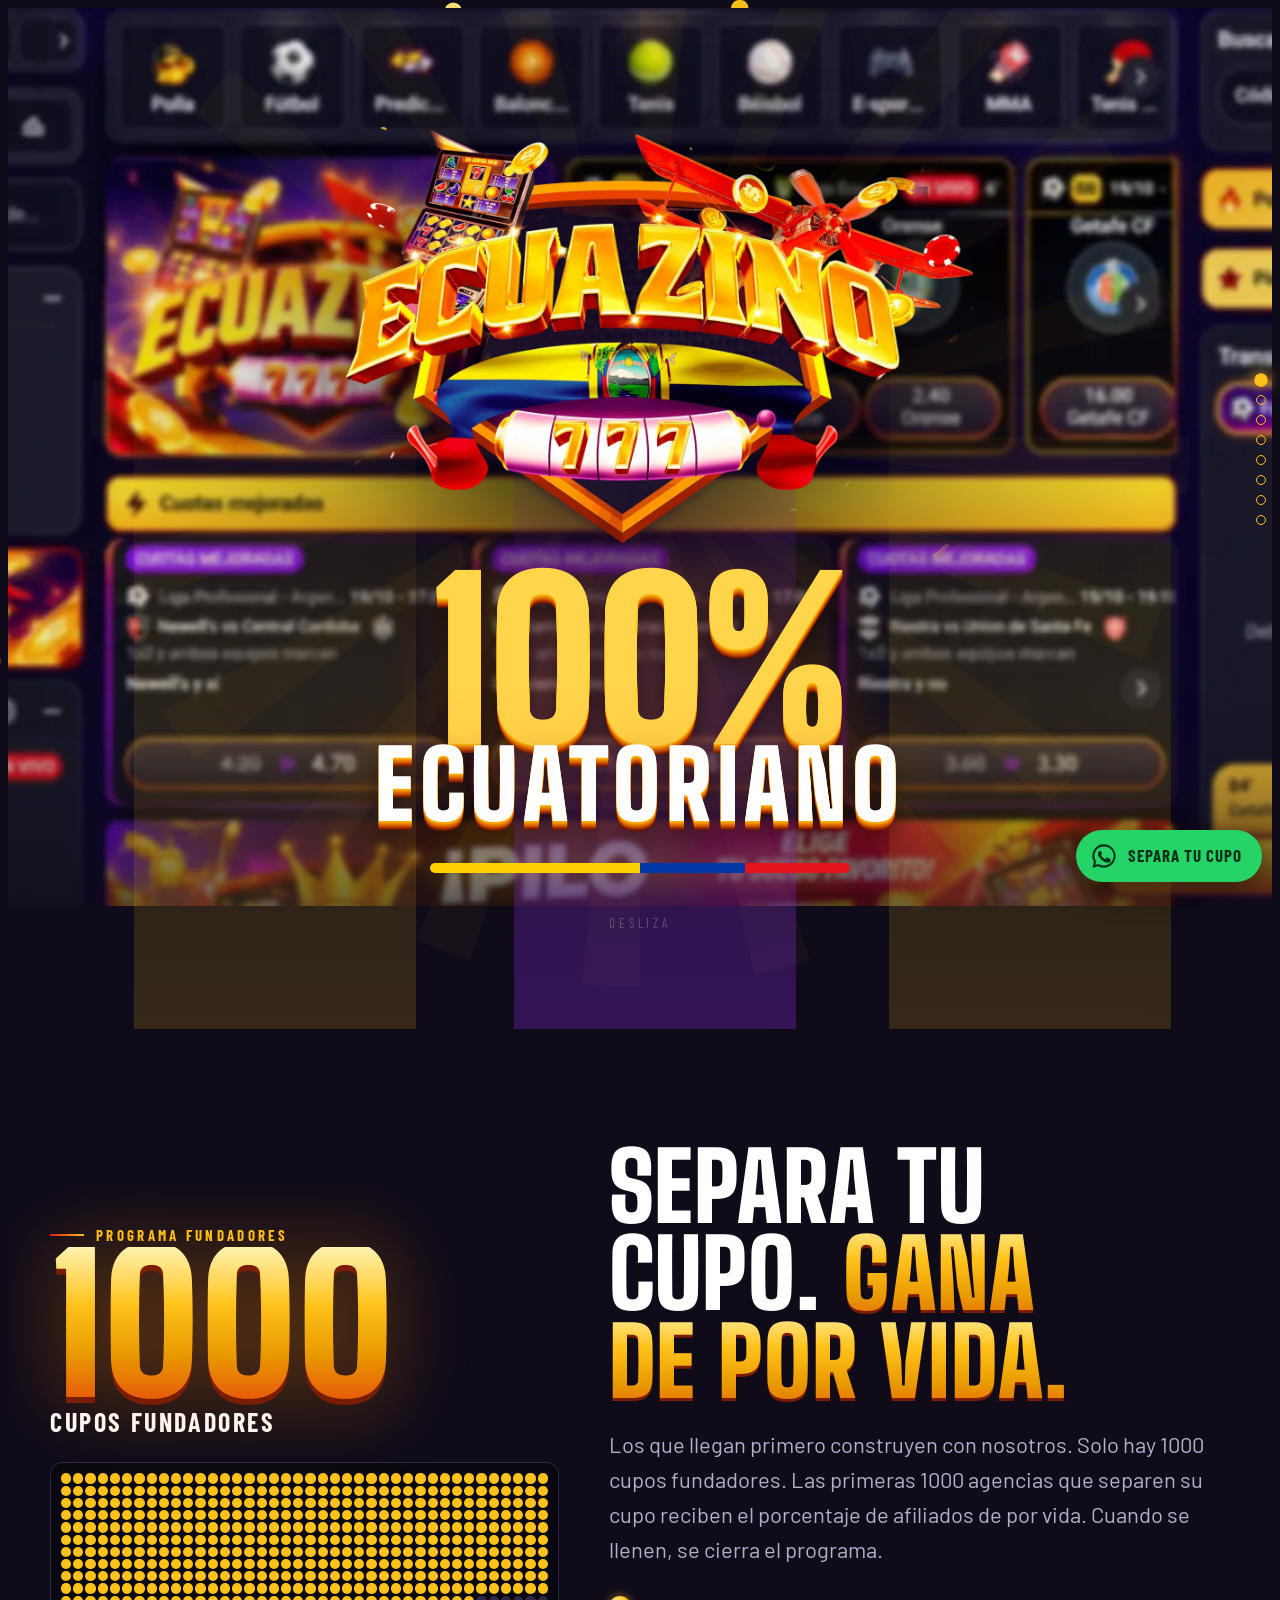
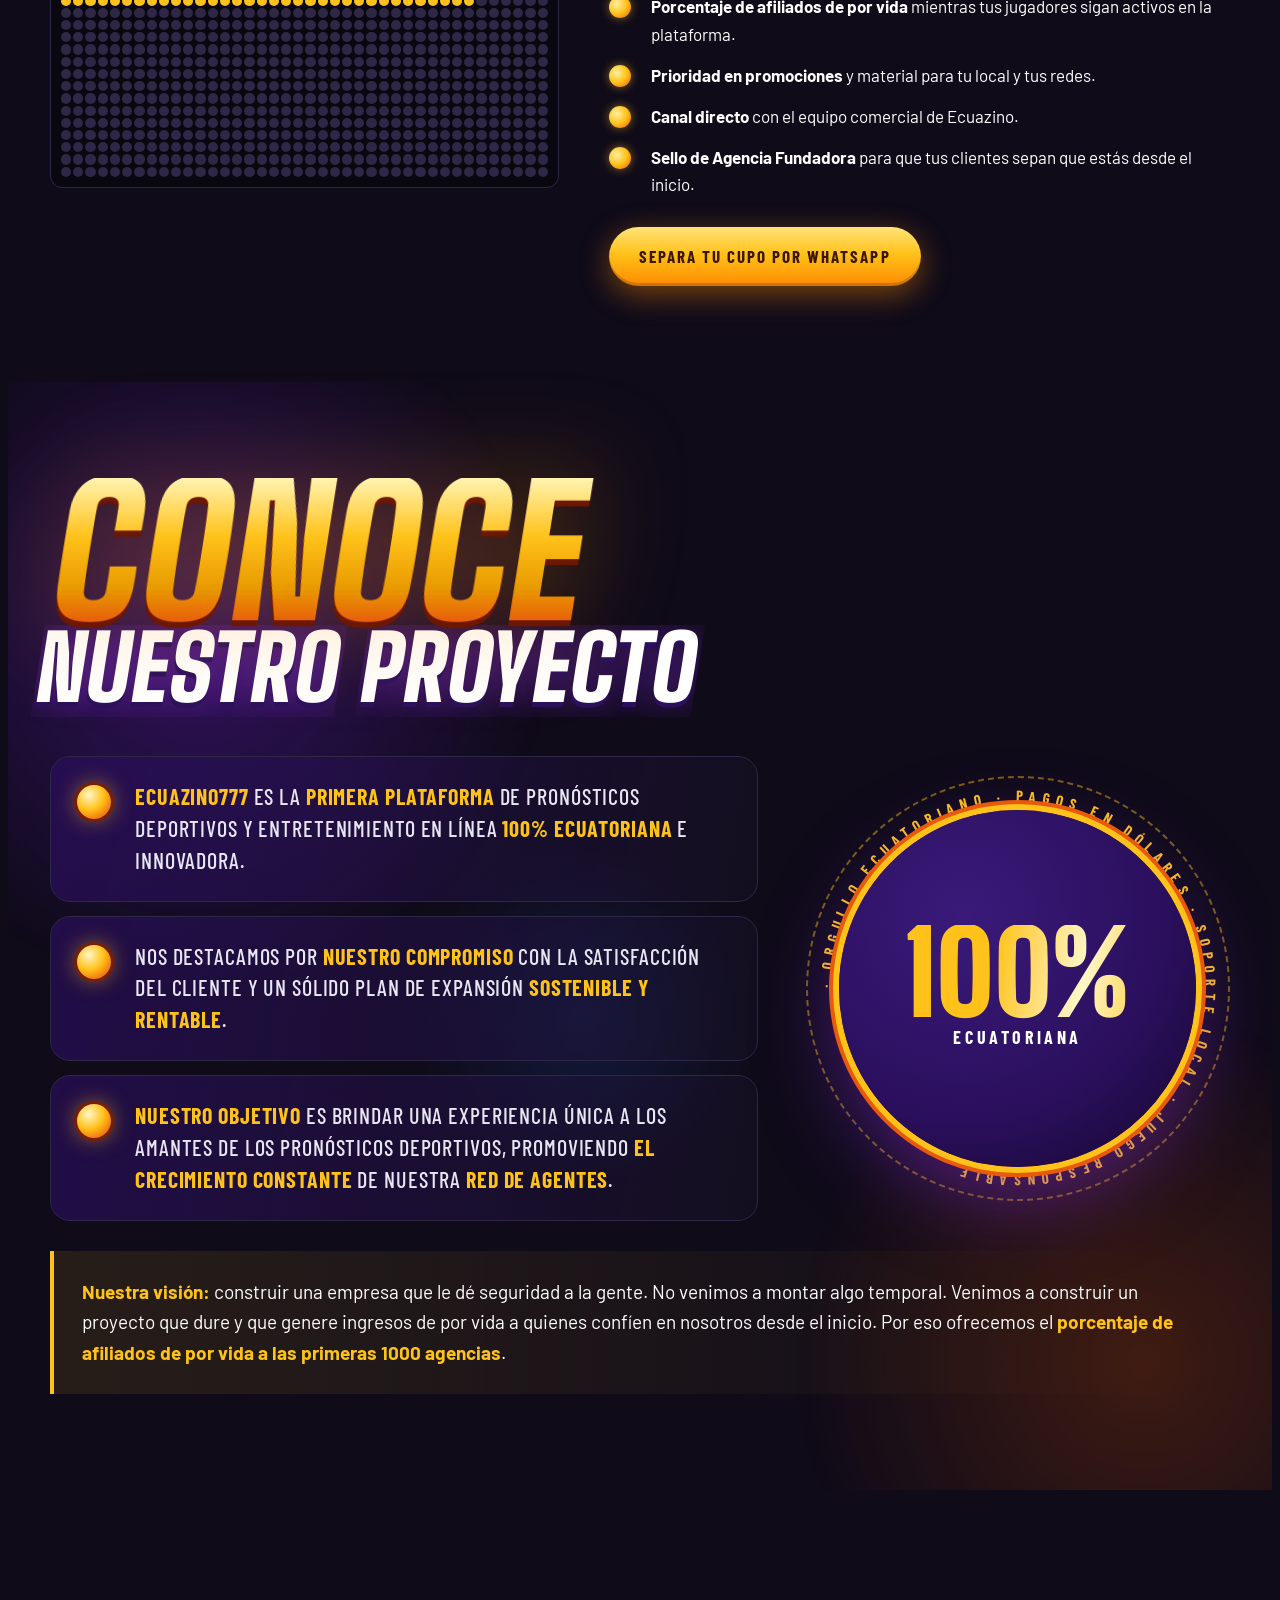
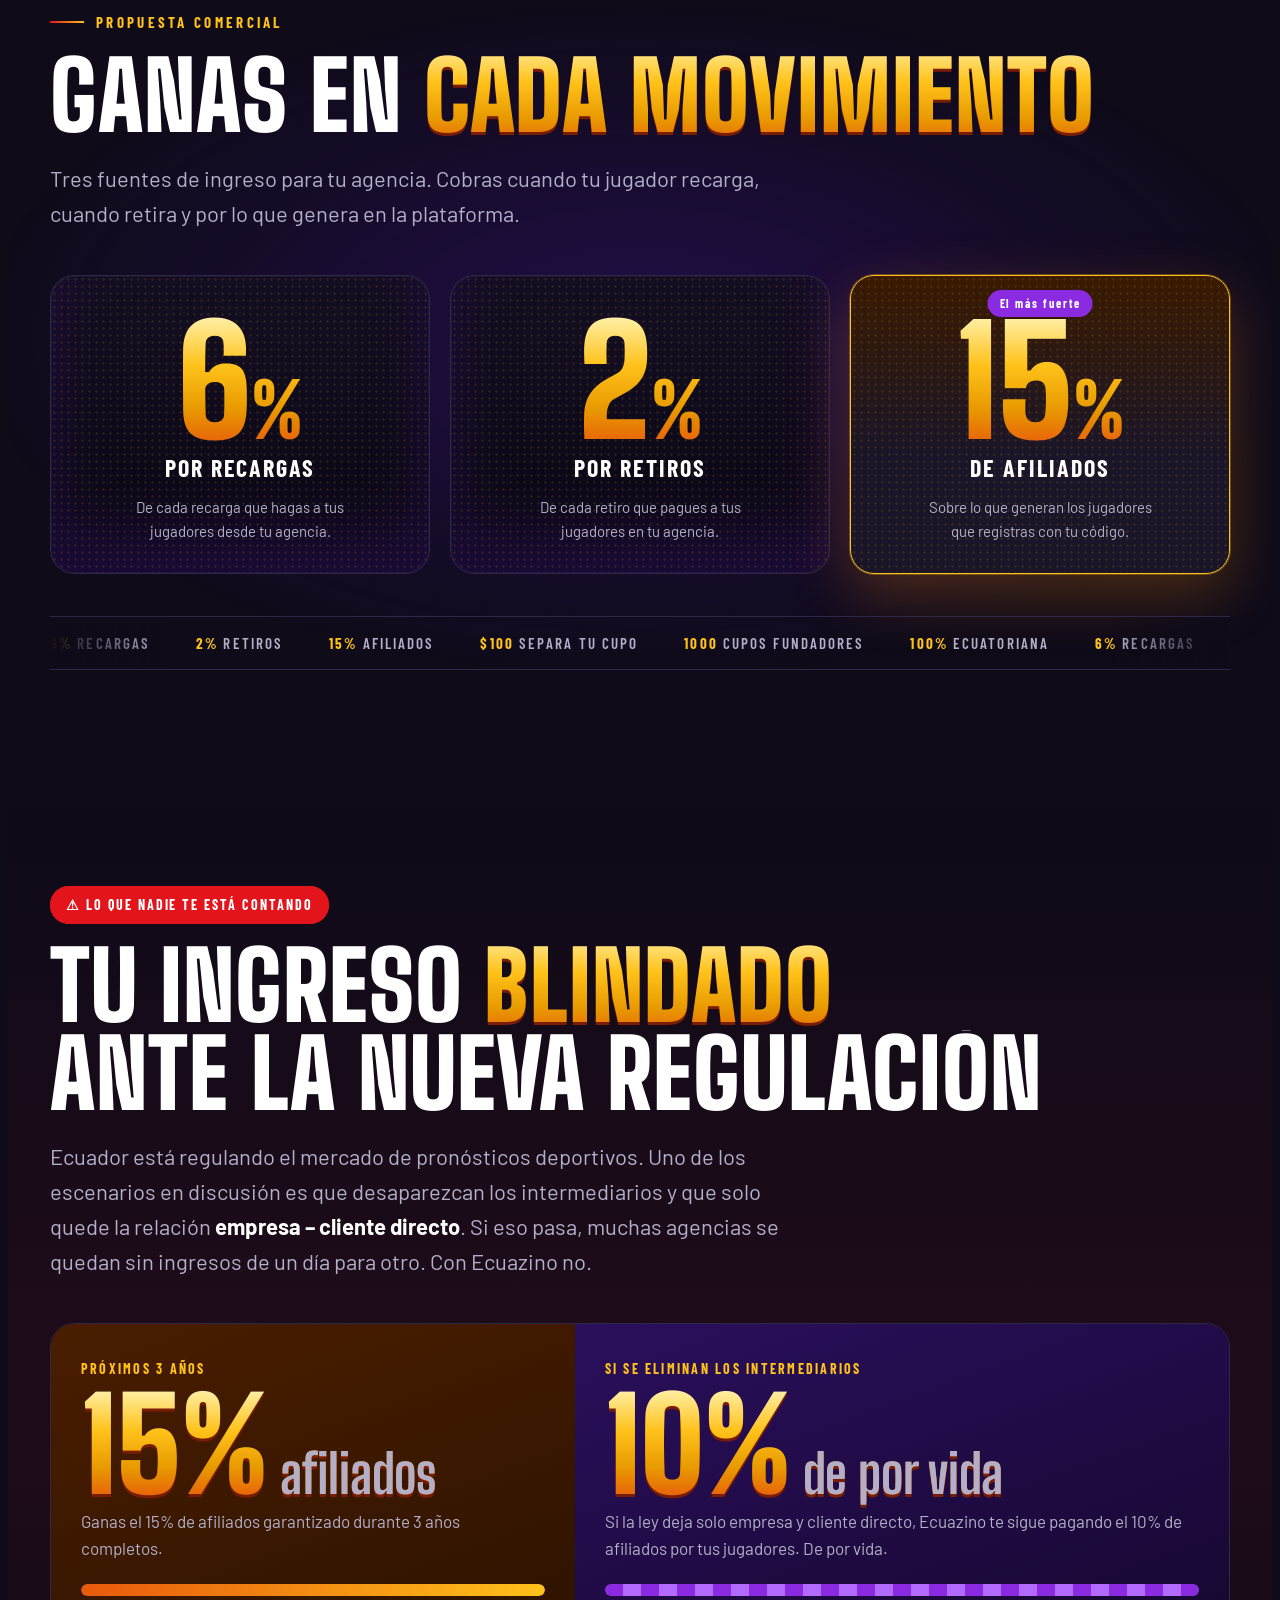
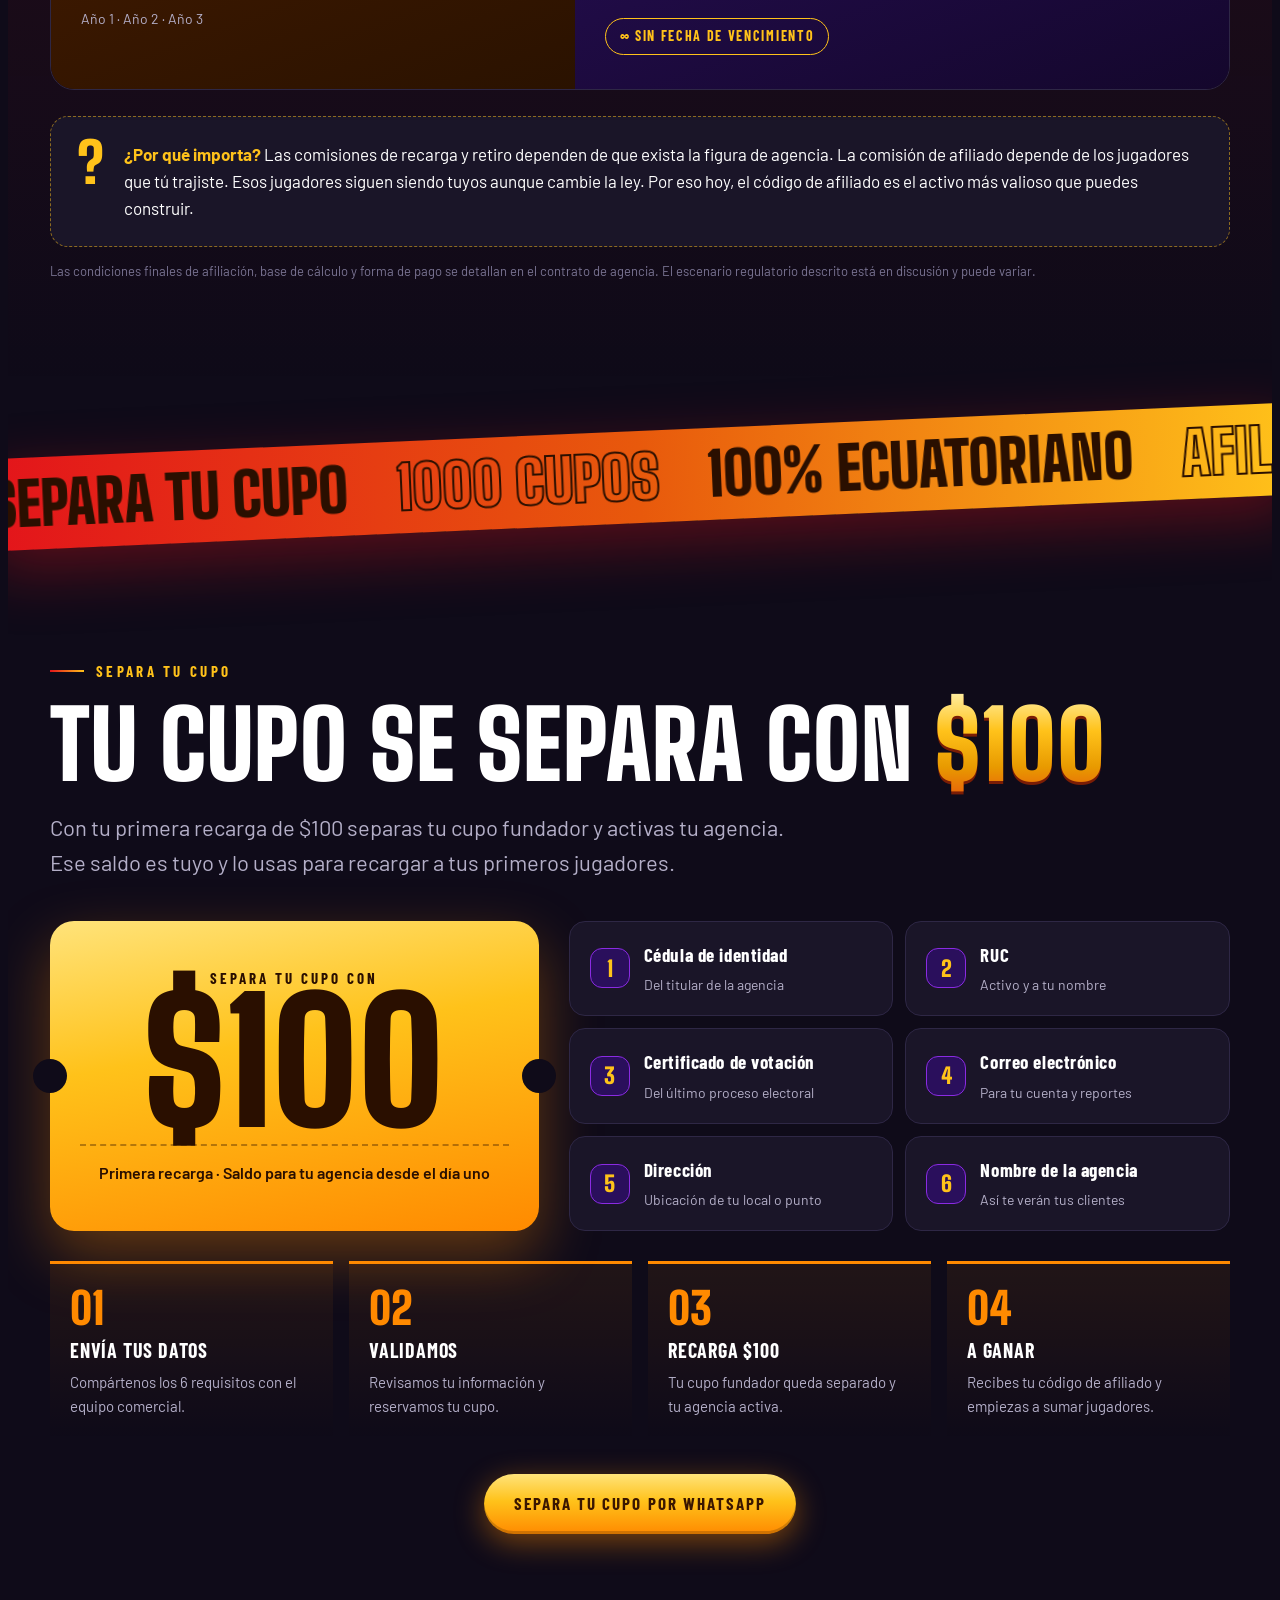
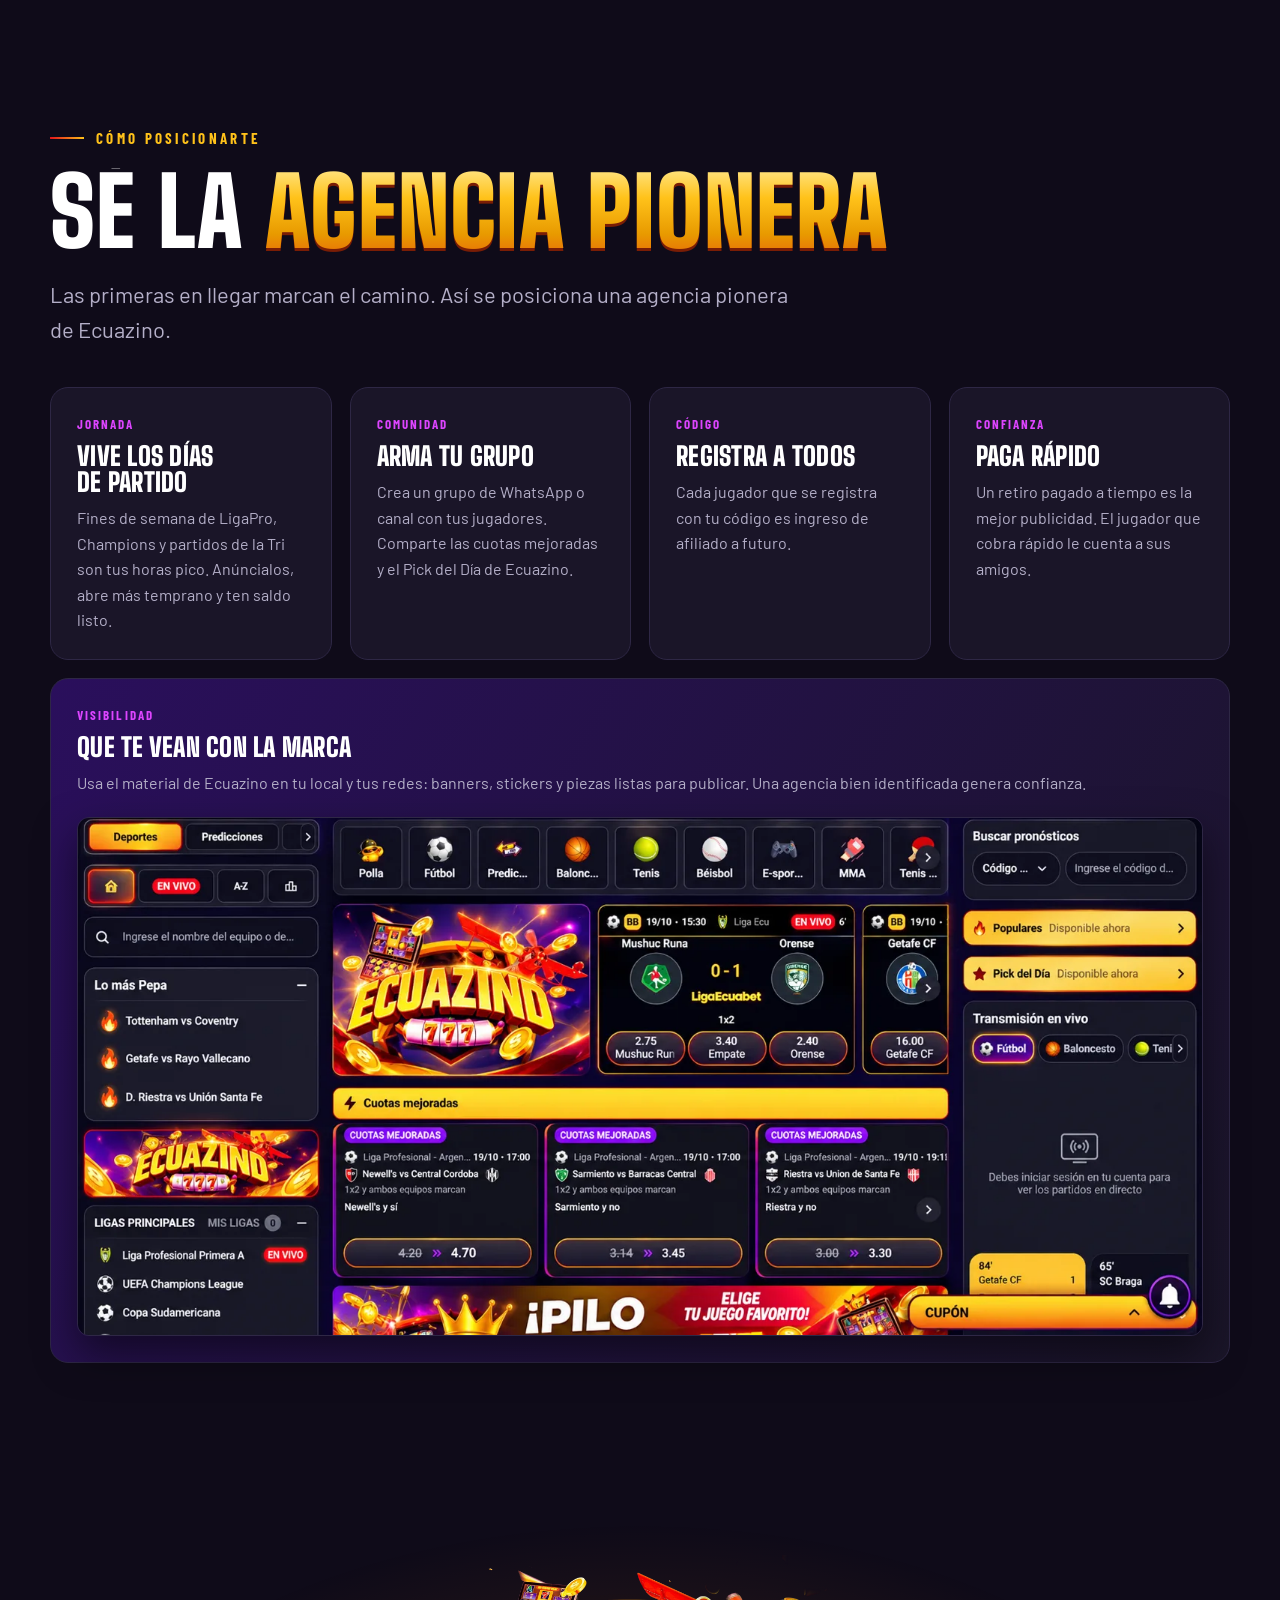
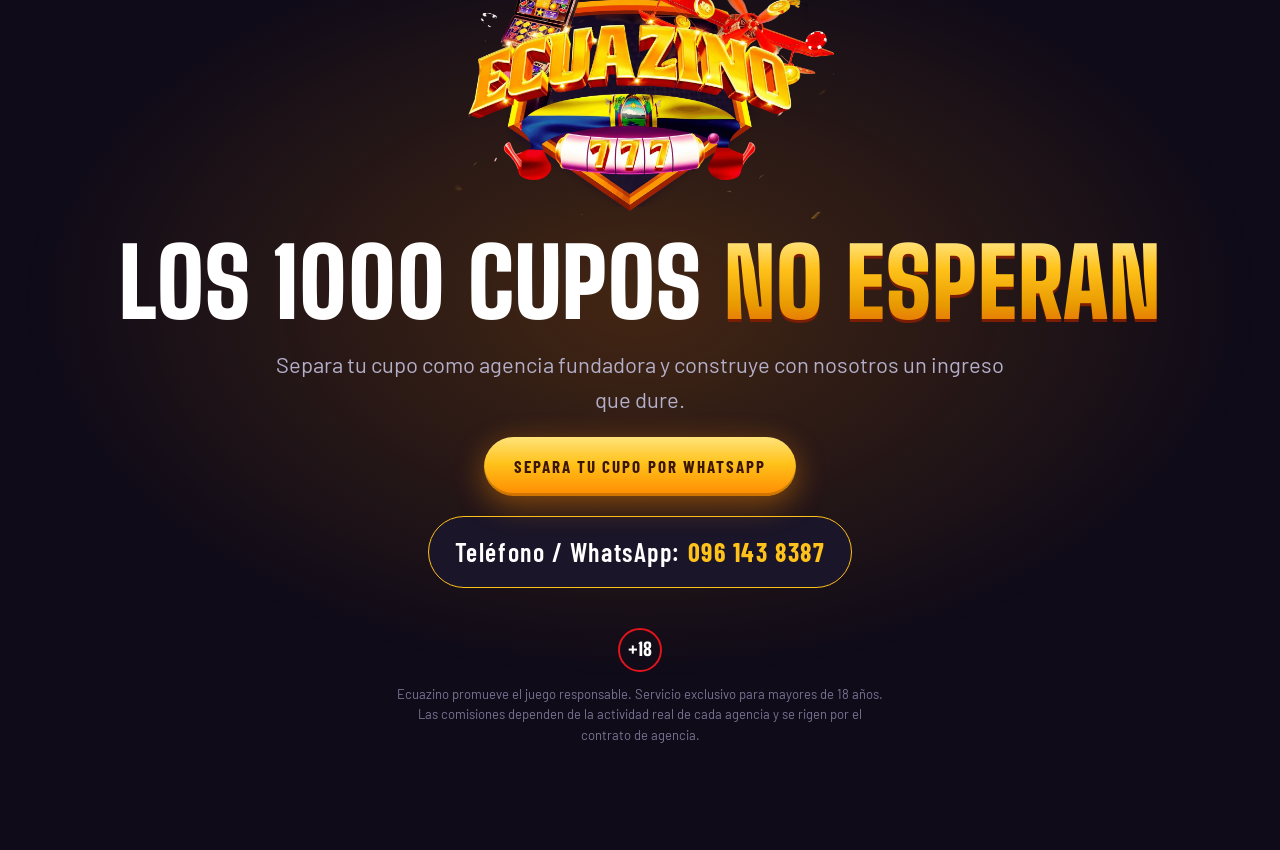
==== commit baf7e500: "Rename Ecuazino-Propuesta-Comercial (4).html to Ecuazino-Propuesta-Comercial.html" ====
--- a/Ecuazino-Propuesta-Comercial.html
+++ b/Ecuazino-Propuesta-Comercial.html
@@ -218,7 +218,7 @@
 /* ===== Hero ===== */
 #portada{min-height:100vh}
 .hero-wrap{width:min(720px,94%)}
-.hero-logo{width:100%;filter:drop-shadow(0 30px 60px rgba(0,0,0,.6));will-change:transform;animation:heroIn 1.2s 2.55s cubic-bezier(.2,1.3,.4,1) both,float 5s 3.8s ease-in-out infinite}
+.hero-logo{width:100%;filter:drop-shadow(0 30px 60px rgba(0,0,0,.6));animation:heroIn 1.2s 2.55s cubic-bezier(.2,1.3,.4,1) both,float 5s 3.8s ease-in-out infinite}
 .mega{display:flex;flex-direction:column;align-items:center;line-height:.8;margin-top:-6px}
 .mega span{display:block;font-family:var(--display);font-weight:900;text-transform:uppercase;color:#FFD54A;
   text-shadow:0 1px 0 #FFB300,0 2px 0 #F59E00,0 3px 0 #EB8A00,0 4px 0 #E07400,0 5px 0 #D45F00,0 6px 0 #C24A00,0 7px 0 #A83600,0 8px 0 #8A2400,0 9px 0 #6E1700,0 14px 24px rgba(0,0,0,.6),0 0 60px rgba(255,138,0,.35)}
@@ -231,7 +231,7 @@
 .beams i:nth-child(2){left:40%;animation:sweep 9s -3s ease-in-out infinite reverse;background:linear-gradient(0deg,rgba(138,43,226,.35),transparent 70%)}
 .beams i:nth-child(3){right:8%;animation:sweep 8s -1s ease-in-out infinite}
 @keyframes sweep{0%,100%{transform:rotate(-18deg)}50%{transform:rotate(18deg)}}
-@keyframes heroIn{from{transform:scale(.3) rotate(-8deg);opacity:0;filter:blur(10px)}}
+@keyframes heroIn{from{transform:scale(.82) rotate(-4deg);opacity:0}}
 @keyframes slam{from{transform:scale(2.2);opacity:0;filter:blur(6px)}}
 @keyframes grow{from{transform:scaleX(0)}}
 
@@ -250,10 +250,10 @@
 .intro-bg::after{background:radial-gradient(circle at 50% 50%,rgba(15,11,25,.5),rgba(7,4,15,.25) 75%)}
 .intro .machine{position:relative;z-index:1}
 @keyframes kenburns{from{transform:scale(1)}to{transform:scale(1.035)}}
-.hero-wrap{position:relative;transform-style:preserve-3d;will-change:transform;transition:transform .15s linear}
+.hero-wrap{position:relative;transition:transform .15s linear}
 /* ===== Spotlight + tilt + band ===== */
 .spot{position:fixed;inset:0;pointer-events:none;z-index:2;background:radial-gradient(420px circle at var(--mx,50%) var(--my,-20%),rgba(255,194,26,.09),transparent 70%)}
-.tilt{transform-style:preserve-3d;will-change:transform}
+.tilt{transform-style:preserve-3d}
 .band{position:relative;z-index:1;overflow:hidden;transform:rotate(-2.5deg);margin:10px -20px;background:linear-gradient(90deg,var(--red),var(--ember),var(--gold));box-shadow:0 20px 60px rgba(227,20,27,.35)}
 .band div{will-change:transform;display:flex;gap:48px;width:max-content;padding:16px 0;animation:marquee 20s linear infinite}
 .band span{font-family:var(--display);font-weight:900;font-size:clamp(34px,5vw,60px);text-transform:uppercase;color:#2A0F00;line-height:1;white-space:nowrap}
@@ -341,6 +341,13 @@
   .js .r.wait{opacity:1;transform:none}
   *{animation:none!important}
 }
+
+@media (max-width:700px){
+  #portada{min-height:100svh}
+  .hero-bg{height:100%;background-size:cover,auto!important;background-position:30% top,center!important}
+  .intro-bg{background-size:cover,auto!important;background-position:30% center,center!important}
+  .hero-wrap{width:min(92vw,440px)}
+}
 </style>
 </head>
 <body>
@@ -364,7 +371,7 @@
   <div class="rays" aria-hidden="true"></div>
   <div class="beams" aria-hidden="true"><i></i><i></i><i></i></div>
   <div class="wrap">
-    <div class="hero-wrap" id="heroWrap"><img class="logo hero-logo" id="heroLogo" src="[data-uri]" alt="Ecuazino 777"></div>
+    <div class="hero-wrap" id="heroWrap"><img class="logo hero-logo" id="heroLogo" src="[data-uri]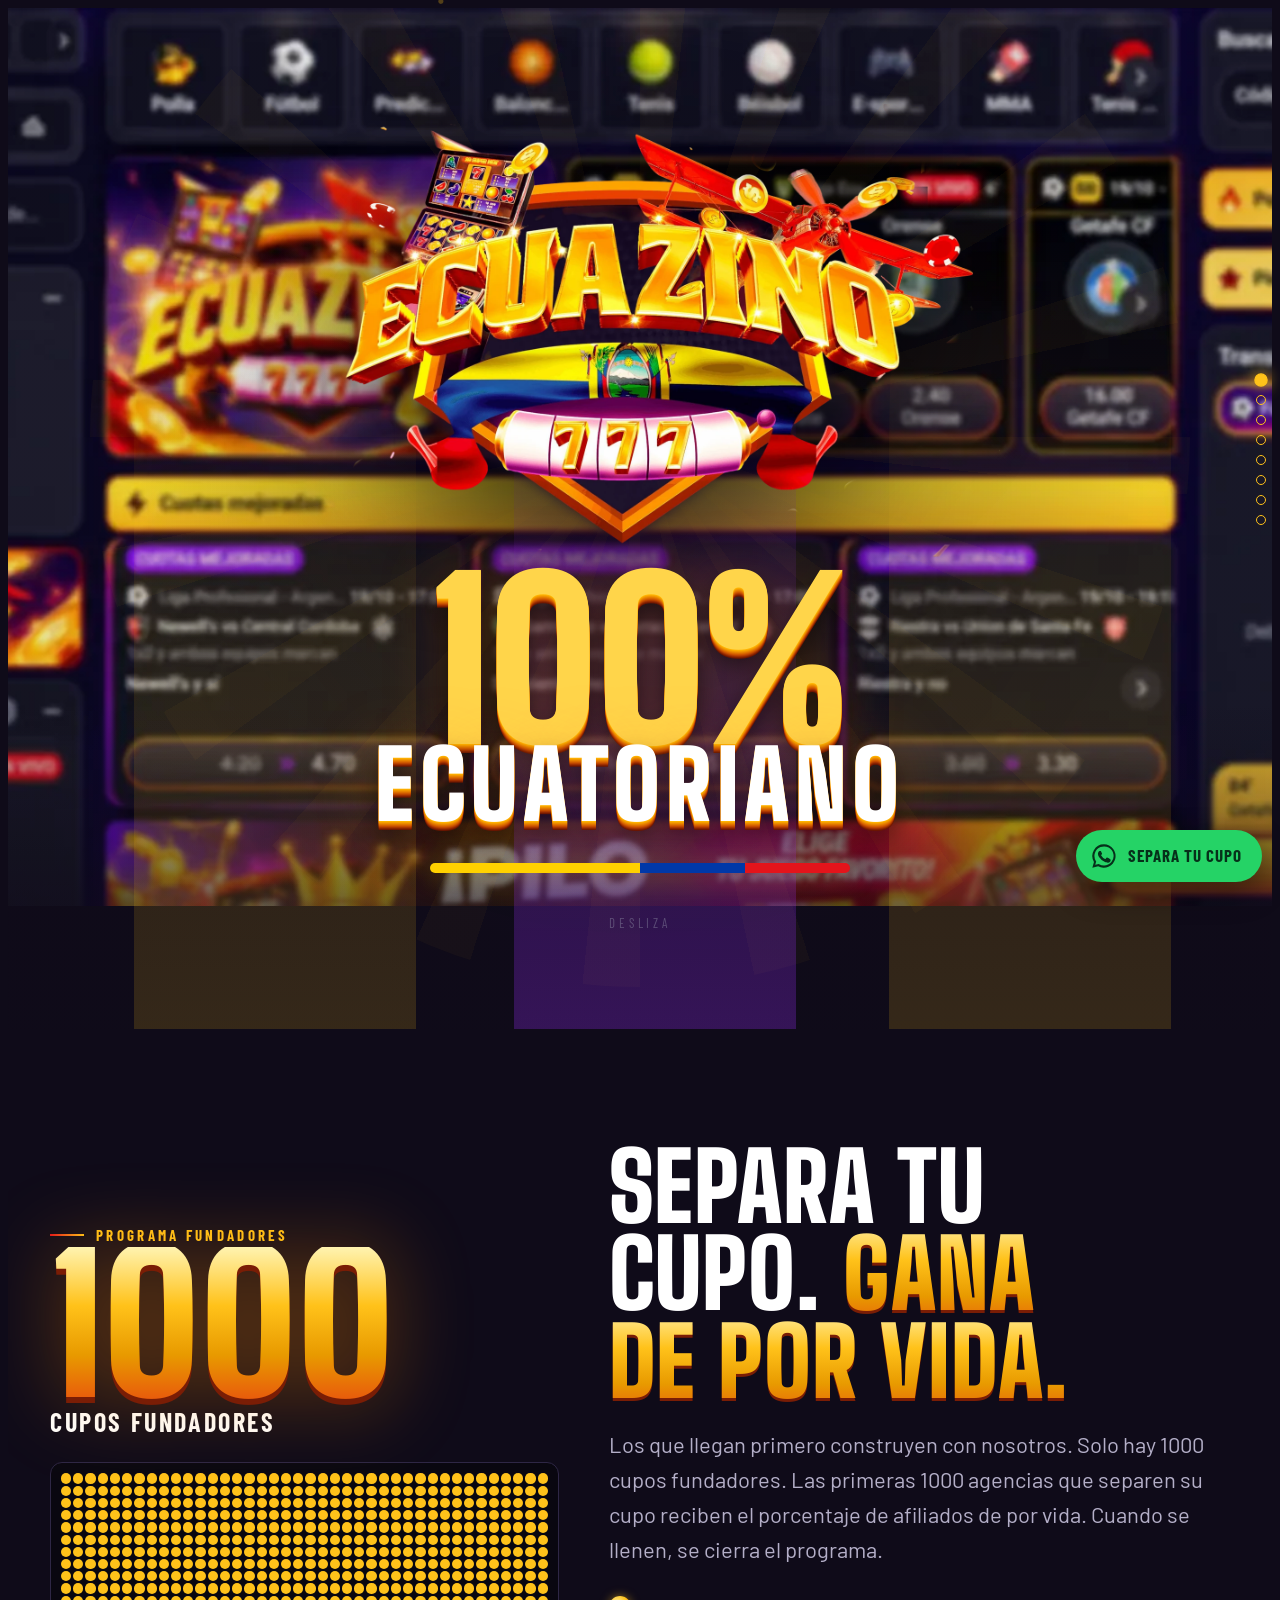
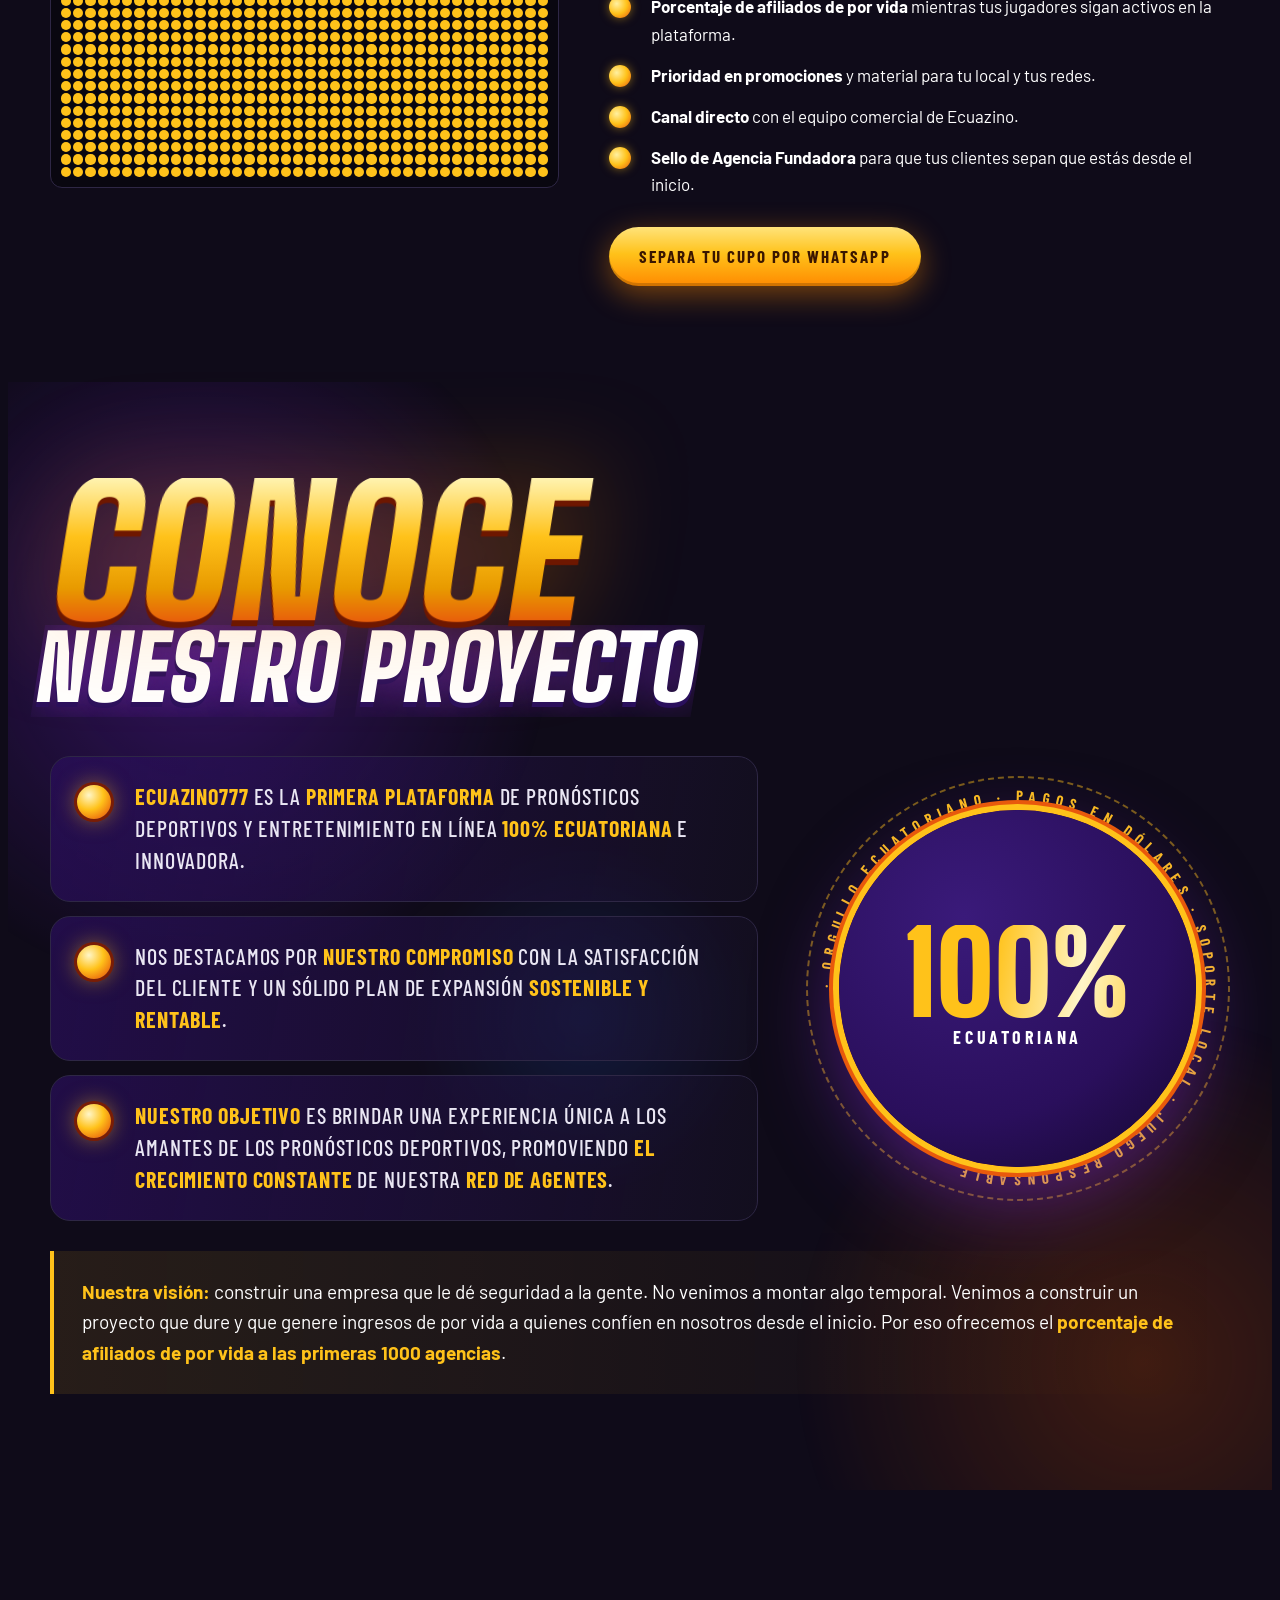
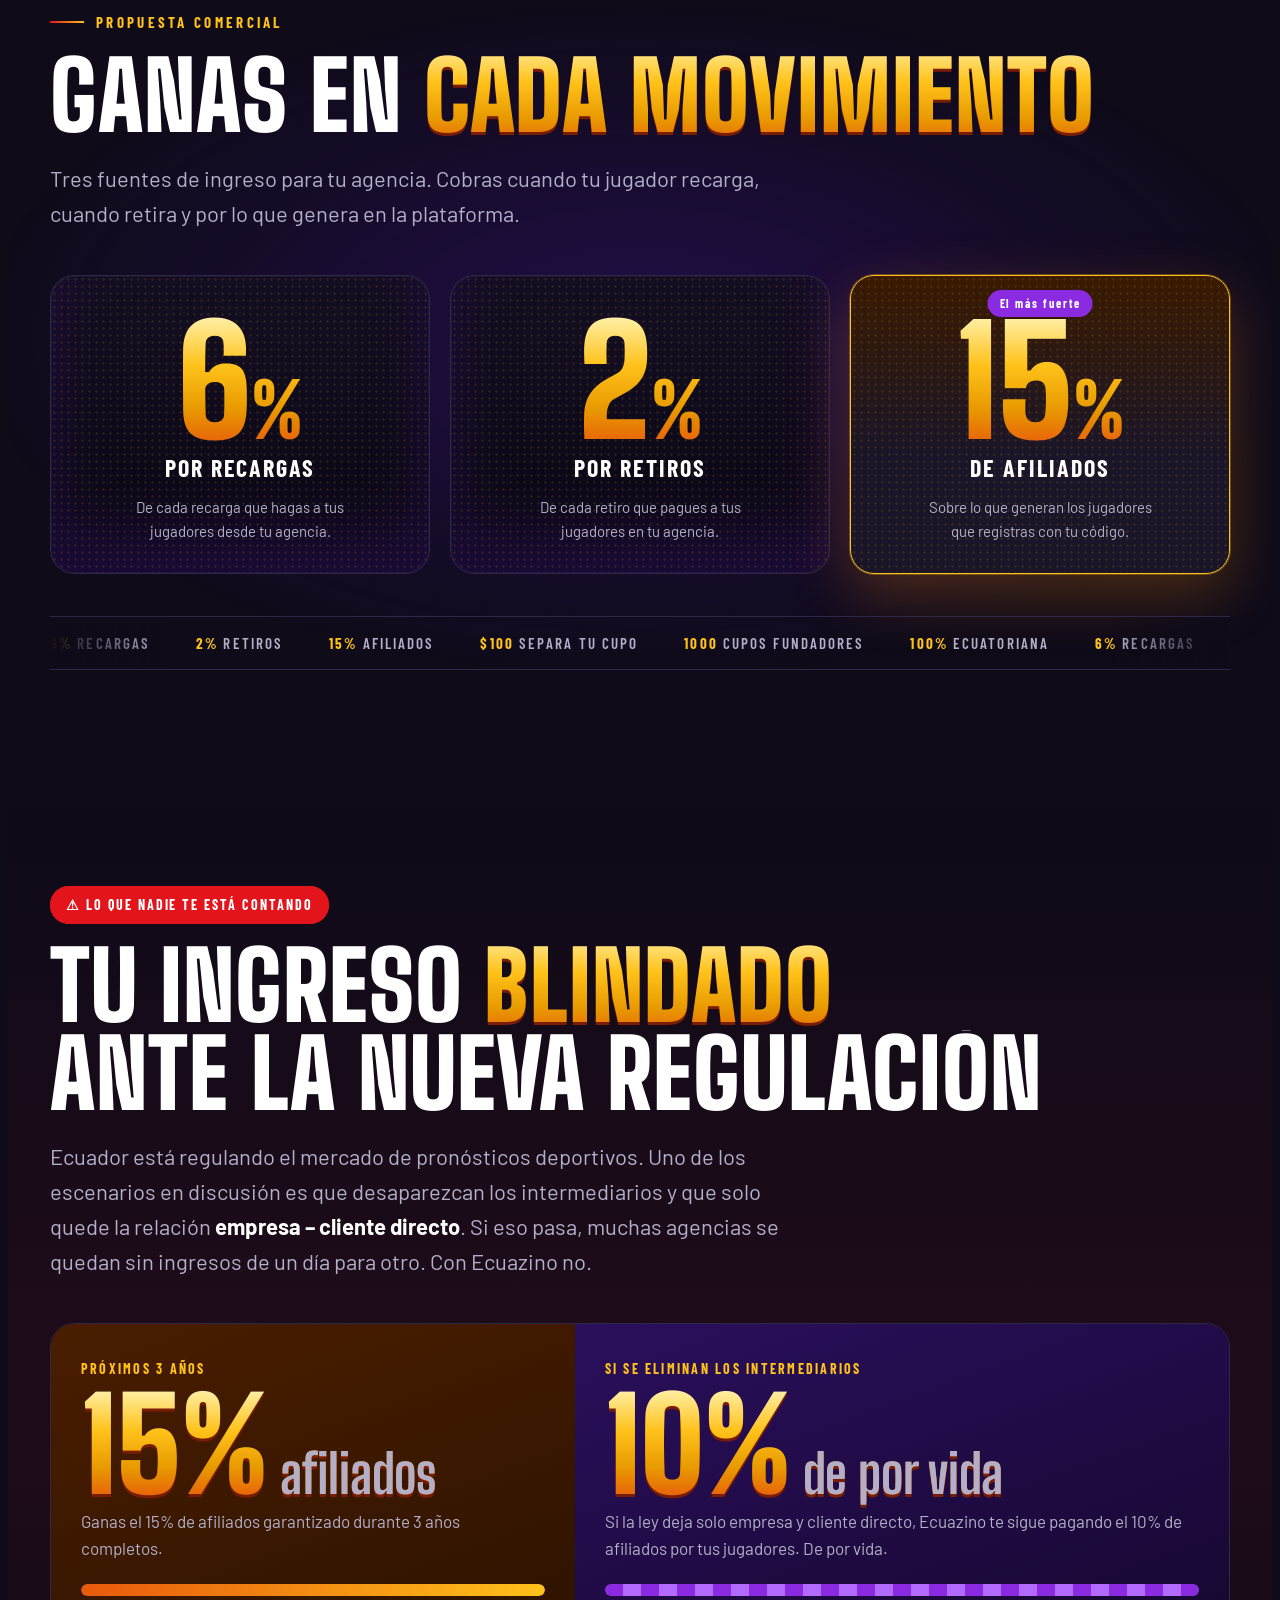
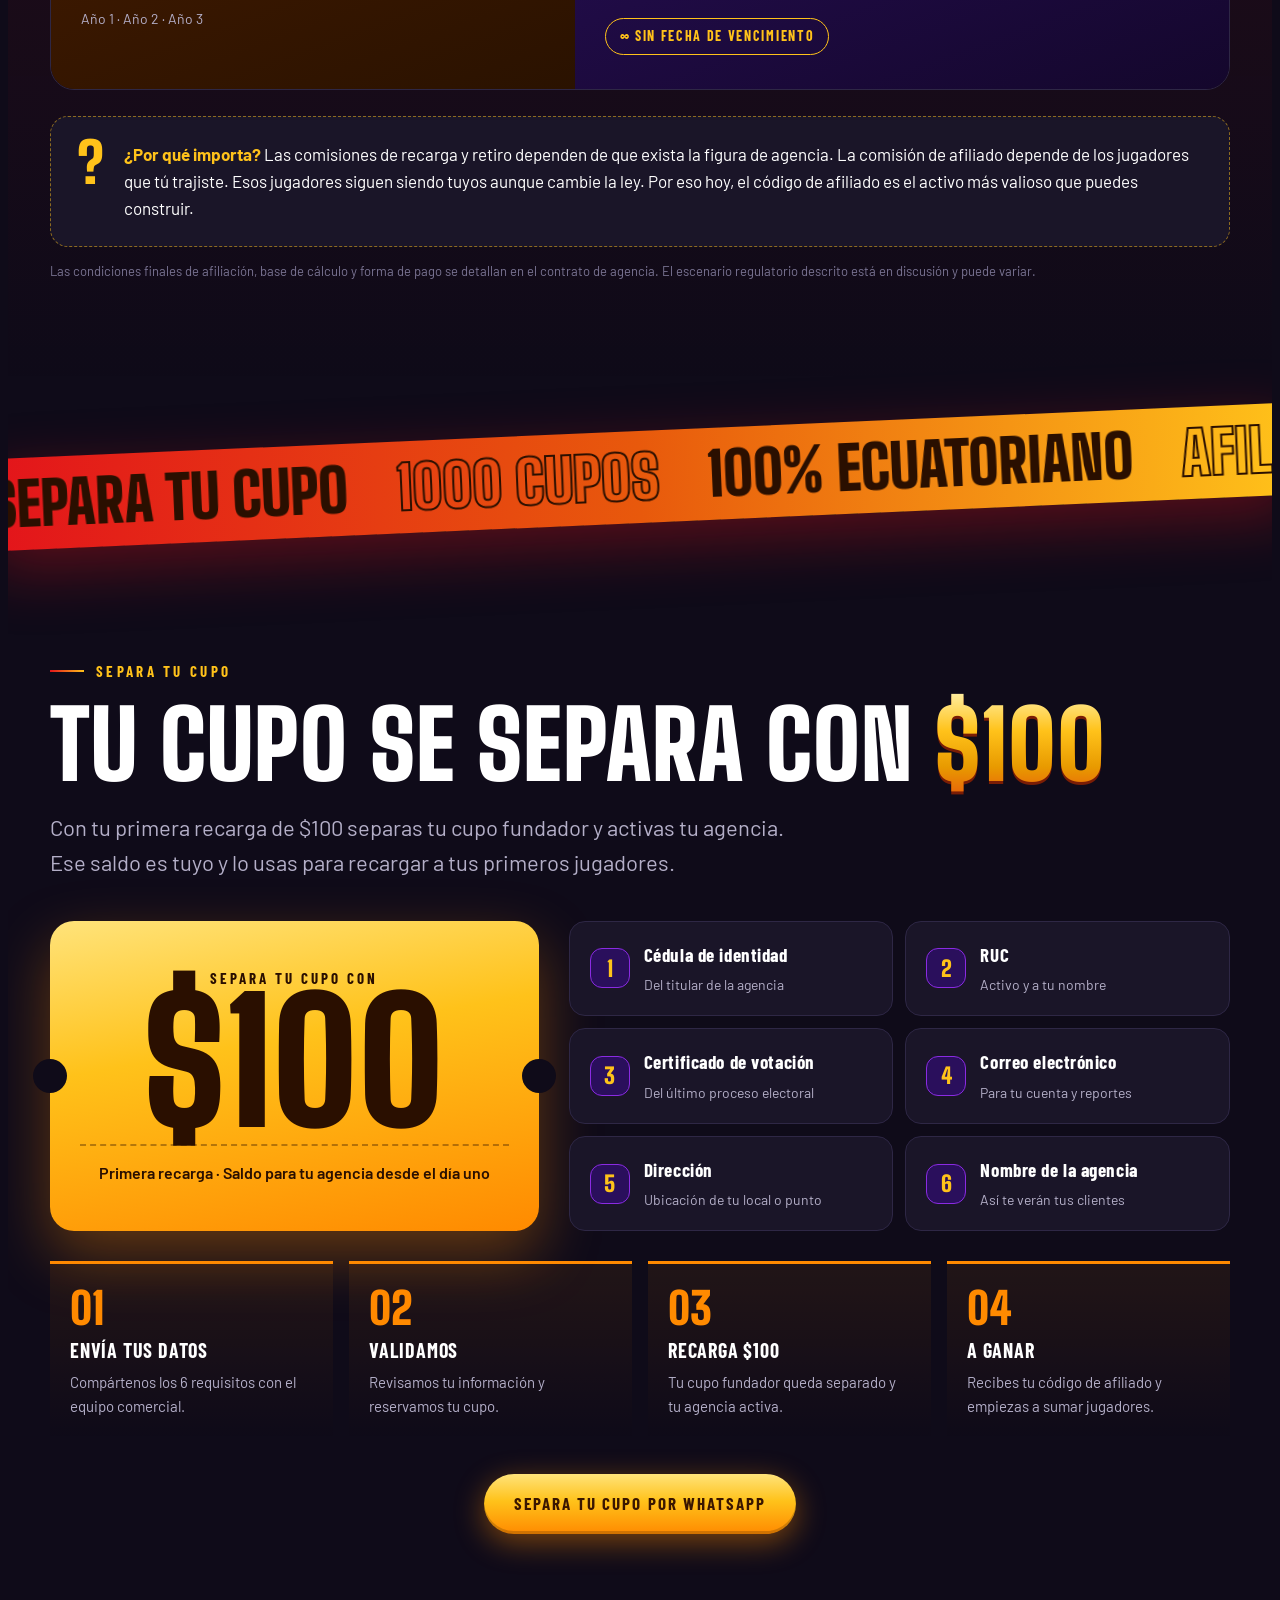
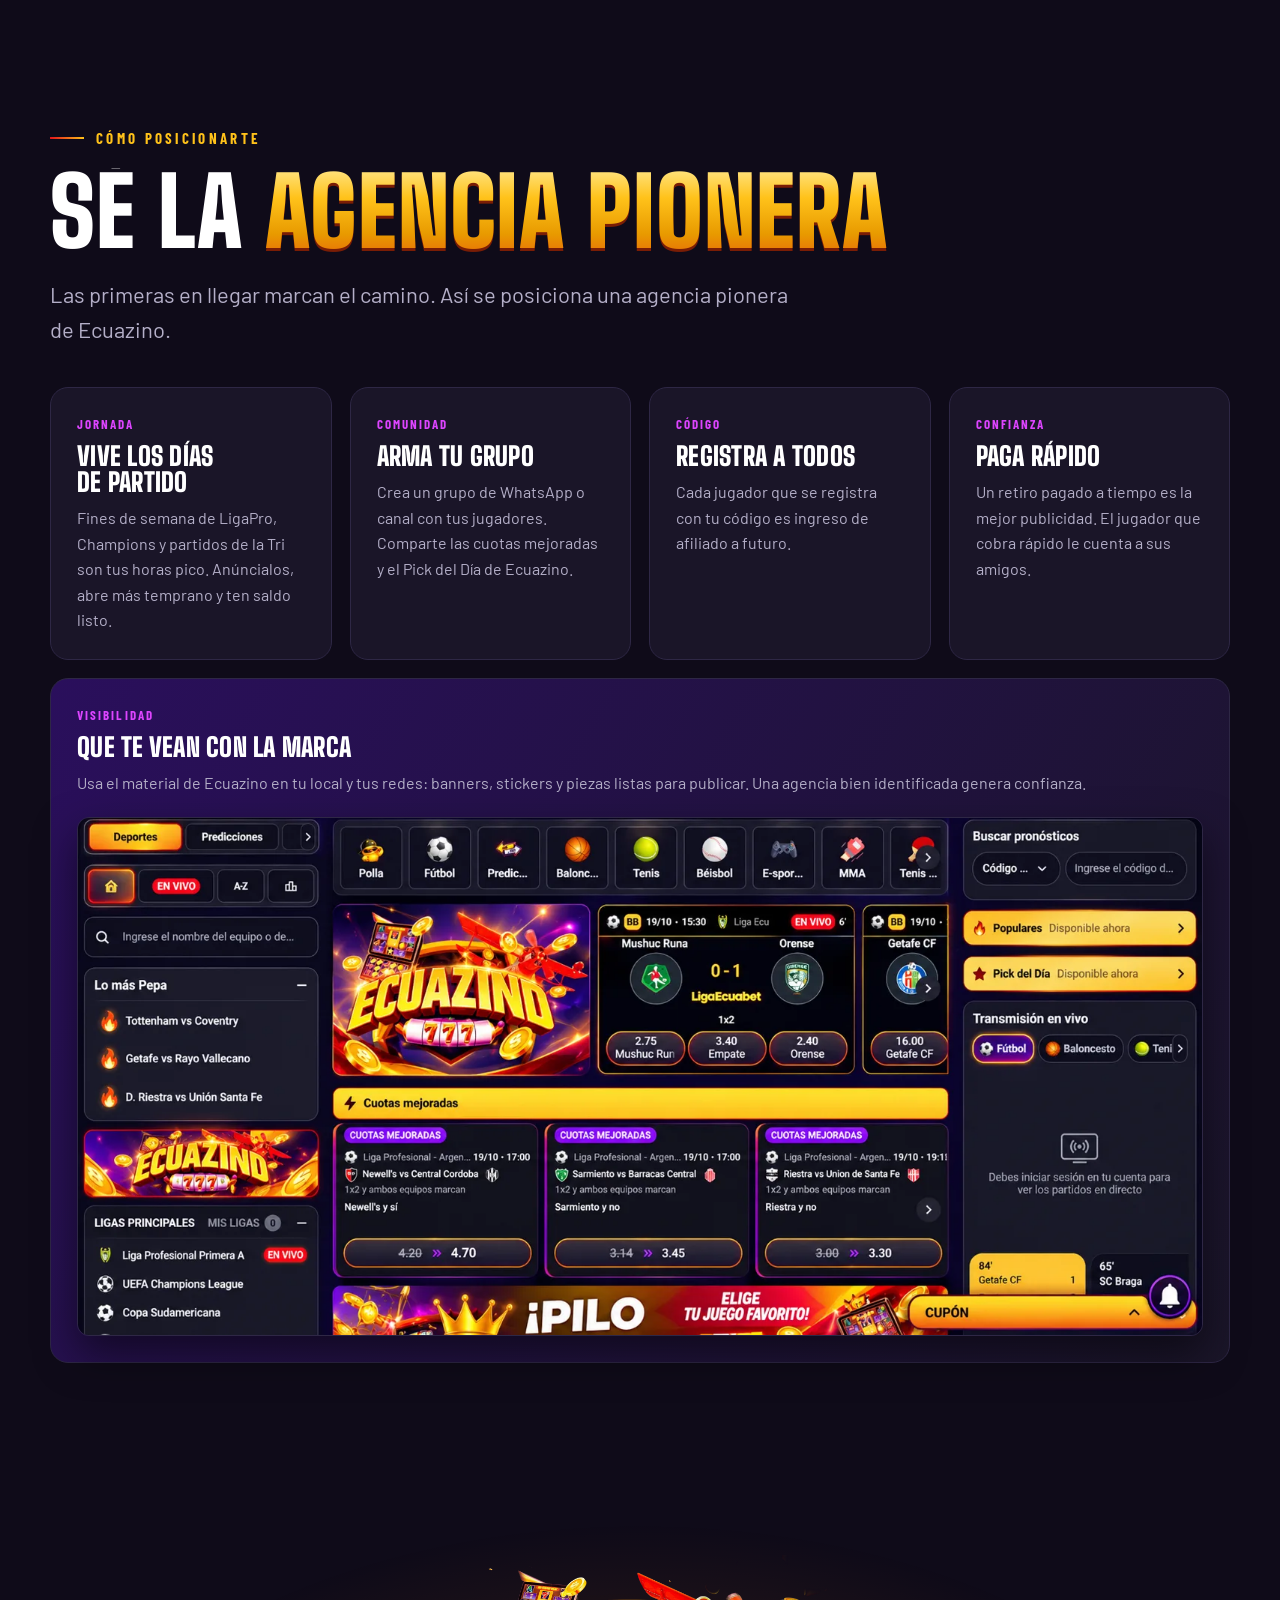
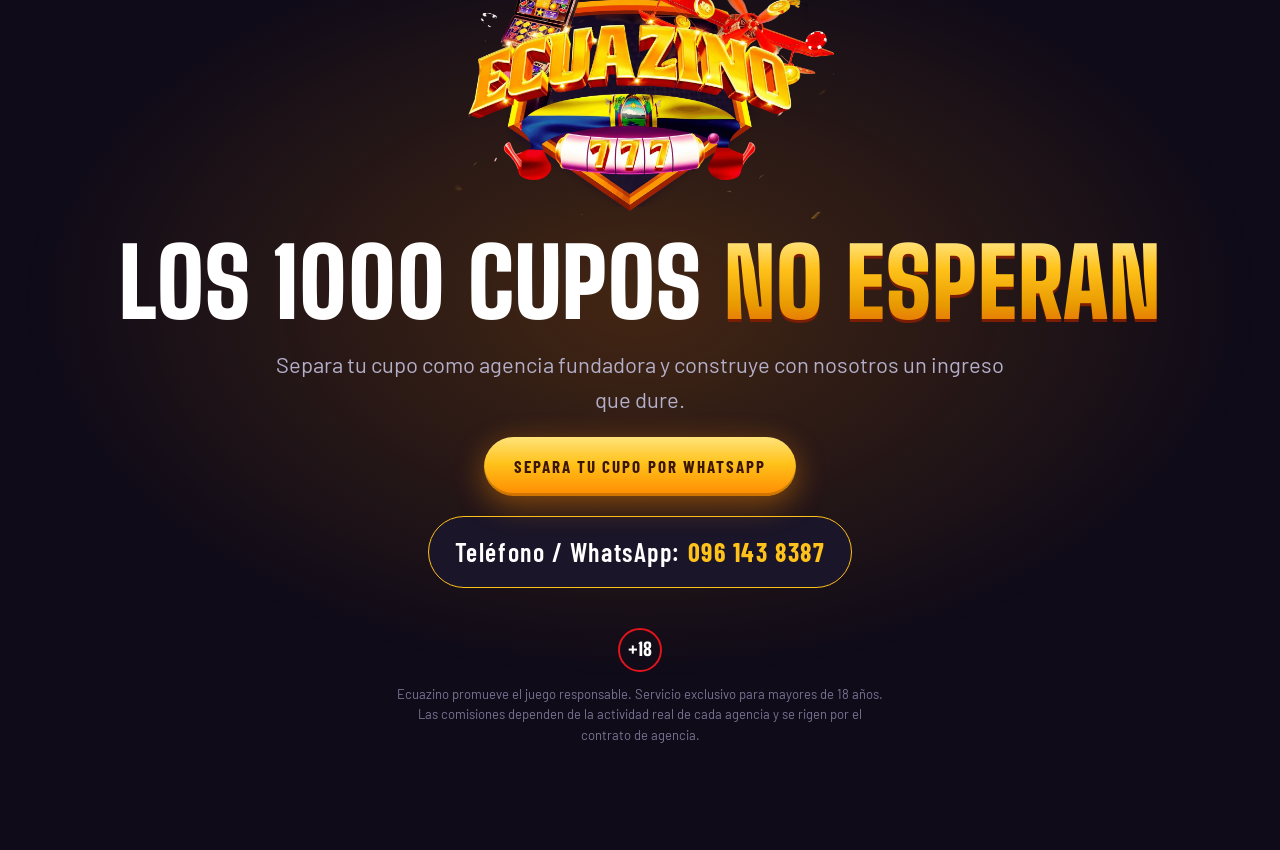
==== commit c461d41f: "Rename Ecuazino-Propuesta-Comercial (6).html to Ecuazino-Propuesta-Comercial.html" ====
--- a/Ecuazino-Propuesta-Comercial.html
+++ b/Ecuazino-Propuesta-Comercial.html
@@ -348,6 +348,7 @@
   .intro-bg{background-size:cover,auto!important;background-position:30% center,center!important}
   .hero-wrap{width:min(92vw,440px)}
 }
+.count{display:inline-block}
 </style>
 </head>
 <body>
@@ -548,17 +549,15 @@
   });
   var rs=[].slice.call(document.querySelectorAll('.r'));
   var vh=innerHeight;
-  rs.forEach(function(el){ if(!reduce && el.getBoundingClientRect().top>vh) el.classList.add('wait'); });
+
   var fmt=function(n){return '$'+Math.round(n).toLocaleString('es-EC');};
   function runCount(el){
     if(el.dataset.done)return; el.dataset.done=1;
     var to=+el.dataset.to, t0=null, d=1400;
-    setTimeout(function(){el.textContent=to;},d+150);
-    if(reduce){el.textContent=to;return;}
-    function f(t){t0=t0||t;var p=Math.min(1,(t-t0)/d);el.textContent=Math.round(to*(1-Math.pow(1-p,3)));if(p<1)requestAnimationFrame(f);}
-    requestAnimationFrame(f);
+    el.textContent=to;
+    if(!reduce&&el.animate){el.animate([{transform:'scale(.7)',opacity:.4},{transform:'scale(1.08)',opacity:1},{transform:'scale(1)'}],{duration:700,easing:'cubic-bezier(.2,1.4,.4,1)'});}
   }
-  if(!reduce&&'IntersectionObserver' in window){document.querySelectorAll('.count').forEach(function(c){if(c.getBoundingClientRect().top>innerHeight)c.textContent='0';});}
+
   /* red de seguridad: si algo no se revela (visores de archivos en celular), lo mostramos igual */
   setInterval(function(){
     document.querySelectorAll('.r.wait').forEach(function(el){if(el.getBoundingClientRect().top<innerHeight*0.95)el.classList.remove('wait');});
@@ -585,7 +584,7 @@
 
   /* seats */
   var seats=document.getElementById('seats');
-  var frag=document.createDocumentFragment();for(var i=0;i<1000;i++){frag.appendChild(document.createElement('i'));}seats.appendChild(frag);
+  var frag=document.createDocumentFragment();for(var i=0;i<1000;i++){var s=document.createElement('i');s.className='on';frag.appendChild(s);}seats.appendChild(frag);
   function fillSeats(){var fs=document.getElementById('fundadores');if(fs){if(fs.dataset.filled)return;fs.dataset.filled=1;}var c=seats.children,k=0;if(reduce){for(;k<c.length;k++)c[k].classList.add('on');return;}(function step(){for(var n=0;n<14&&k<c.length;n++)c[k++].classList.add('on');if(k<c.length)requestAnimationFrame(step);})();}
 
   /* progress + active dot */
